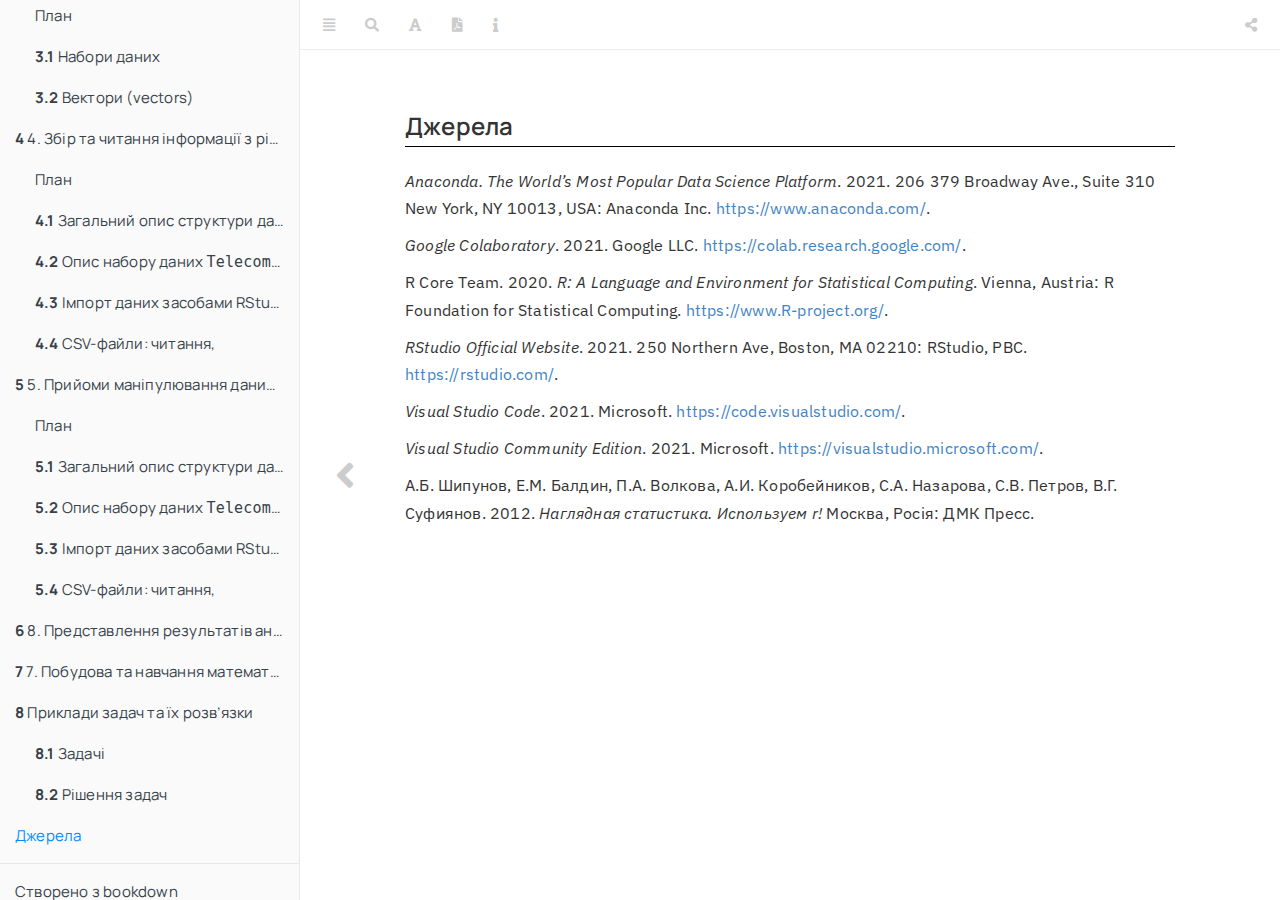
==== -e-.html @ da6207bf "fix" ====
<!DOCTYPE html>
<html lang="" xml:lang="">
<head>

  <meta charset="utf-8" />
  <meta http-equiv="X-UA-Compatible" content="IE=edge" />
  <title>Джeрела | Основи роботи з даними у R</title>
  <meta name="description" content="Курс вступ до програмування в R, Проект DataClass" />
  <meta name="generator" content="bookdown 0.22 and GitBook 2.6.7" />

  <meta property="og:title" content="Джeрела | Основи роботи з даними у R" />
  <meta property="og:type" content="book" />
  
  <meta property="og:image" content="/images/cover.png" />
  <meta property="og:description" content="Курс вступ до програмування в R, Проект DataClass" />
  <meta name="github-repo" content="kleban/r-science-pub" />

  <meta name="twitter:card" content="summary" />
  <meta name="twitter:title" content="Джeрела | Основи роботи з даними у R" />
  
  <meta name="twitter:description" content="Курс вступ до програмування в R, Проект DataClass" />
  <meta name="twitter:image" content="/images/cover.png" />

<meta name="author" content="Юрій Клебан" />


<meta name="date" content="2021-05-16" />

  <meta name="viewport" content="width=device-width, initial-scale=1" />
  <meta name="apple-mobile-web-app-capable" content="yes" />
  <meta name="apple-mobile-web-app-status-bar-style" content="black" />
  
  <link rel="shortcut icon" href="favicon.ico" type="image/x-icon" />
<link rel="prev" href="chapter6.html"/>

<script src="libs/header-attrs-2.8/header-attrs.js"></script>
<script src="libs/jquery-2.2.3/jquery.min.js"></script>
<link href="libs/gitbook-2.6.7/css/style.css" rel="stylesheet" />
<link href="libs/gitbook-2.6.7/css/plugin-table.css" rel="stylesheet" />
<link href="libs/gitbook-2.6.7/css/plugin-bookdown.css" rel="stylesheet" />
<link href="libs/gitbook-2.6.7/css/plugin-highlight.css" rel="stylesheet" />
<link href="libs/gitbook-2.6.7/css/plugin-search.css" rel="stylesheet" />
<link href="libs/gitbook-2.6.7/css/plugin-fontsettings.css" rel="stylesheet" />
<link href="libs/gitbook-2.6.7/css/plugin-clipboard.css" rel="stylesheet" />









<link href="libs/anchor-sections-1.0.1/anchor-sections.css" rel="stylesheet" />
<script src="libs/anchor-sections-1.0.1/anchor-sections.js"></script>
<!-- Global site tag (gtag.js) - Google Analytics -->
<script async src="https://www.googletagmanager.com/gtag/js?id=G-SQNMJRY3XS"></script>
<script>
  window.dataLayer = window.dataLayer || [];
  function gtag(){dataLayer.push(arguments);}
  gtag('js', new Date());

  gtag('config', 'G-SQNMJRY3XS');
</script>



<style type="text/css">
pre > code.sourceCode { white-space: pre; position: relative; }
pre > code.sourceCode > span { display: inline-block; line-height: 1.25; }
pre > code.sourceCode > span:empty { height: 1.2em; }
code.sourceCode > span { color: inherit; text-decoration: inherit; }
pre.sourceCode { margin: 0; }
@media screen {
div.sourceCode { overflow: auto; }
}
@media print {
pre > code.sourceCode { white-space: pre-wrap; }
pre > code.sourceCode > span { text-indent: -5em; padding-left: 5em; }
}
pre.numberSource code
  { counter-reset: source-line 0; }
pre.numberSource code > span
  { position: relative; left: -4em; counter-increment: source-line; }
pre.numberSource code > span > a:first-child::before
  { content: counter(source-line);
    position: relative; left: -1em; text-align: right; vertical-align: baseline;
    border: none; display: inline-block;
    -webkit-touch-callout: none; -webkit-user-select: none;
    -khtml-user-select: none; -moz-user-select: none;
    -ms-user-select: none; user-select: none;
    padding: 0 4px; width: 4em;
    color: #aaaaaa;
  }
pre.numberSource { margin-left: 3em; border-left: 1px solid #aaaaaa;  padding-left: 4px; }
div.sourceCode
  {  background-color: #f8f8f8; }
@media screen {
pre > code.sourceCode > span > a:first-child::before { text-decoration: underline; }
}
code span.al { color: #ef2929; } /* Alert */
code span.an { color: #8f5902; font-weight: bold; font-style: italic; } /* Annotation */
code span.at { color: #c4a000; } /* Attribute */
code span.bn { color: #0000cf; } /* BaseN */
code span.cf { color: #204a87; font-weight: bold; } /* ControlFlow */
code span.ch { color: #4e9a06; } /* Char */
code span.cn { color: #000000; } /* Constant */
code span.co { color: #8f5902; font-style: italic; } /* Comment */
code span.cv { color: #8f5902; font-weight: bold; font-style: italic; } /* CommentVar */
code span.do { color: #8f5902; font-weight: bold; font-style: italic; } /* Documentation */
code span.dt { color: #204a87; } /* DataType */
code span.dv { color: #0000cf; } /* DecVal */
code span.er { color: #a40000; font-weight: bold; } /* Error */
code span.ex { } /* Extension */
code span.fl { color: #0000cf; } /* Float */
code span.fu { color: #000000; } /* Function */
code span.im { } /* Import */
code span.in { color: #8f5902; font-weight: bold; font-style: italic; } /* Information */
code span.kw { color: #204a87; font-weight: bold; } /* Keyword */
code span.op { color: #ce5c00; font-weight: bold; } /* Operator */
code span.ot { color: #8f5902; } /* Other */
code span.pp { color: #8f5902; font-style: italic; } /* Preprocessor */
code span.sc { color: #000000; } /* SpecialChar */
code span.ss { color: #4e9a06; } /* SpecialString */
code span.st { color: #4e9a06; } /* String */
code span.va { color: #000000; } /* Variable */
code span.vs { color: #4e9a06; } /* VerbatimString */
code span.wa { color: #8f5902; font-weight: bold; font-style: italic; } /* Warning */
</style>

<style type="text/css">
/* Used with Pandoc 2.11+ new --citeproc when CSL is used */
div.csl-bib-body { }
div.csl-entry {
  clear: both;
}
.hanging div.csl-entry {
  margin-left:2em;
  text-indent:-2em;
}
div.csl-left-margin {
  min-width:2em;
  float:left;
}
div.csl-right-inline {
  margin-left:2em;
  padding-left:1em;
}
div.csl-indent {
  margin-left: 2em;
}
</style>

<link rel="stylesheet" href="css/style.css" type="text/css" />
<link rel="stylesheet" href="https:/use.fontawesome.com/releases/v5.15.2/css/all.css" type="text/css" />
</head>

<body>



  <div class="book without-animation with-summary font-size-2 font-family-1" data-basepath=".">

    <div class="book-summary">
      <nav role="navigation">

<ul class="summary">
<li class="toc-logo"><a  style="margin: 7px 0 5px 0;padding:0" href="https://dataclass.org.ua" target="_blank"><img src="https://dataclass.org.ua/assets/template/images/dataclass_logo.png"></a><a href="./" style="font-weight:600; font-size:18px; padding:0">Вступ до R</a></li>

<li class="divider"></li>
<li class="chapter" data-level="" data-path="index.html"><a href="index.html"><i class="fa fa-check"></i>Загальна інформація</a></li>
<li class="chapter" data-level="1" data-path="chapter1.html"><a href="chapter1.html"><i class="fa fa-check"></i><b>1</b> Вступ до курсу</a>
<ul>
<li class="chapter" data-level="" data-path="chapter1.html"><a href="chapter1.html#план"><i class="fa fa-check"></i>План</a></li>
<li class="chapter" data-level="1.1" data-path="chapter1.html"><a href="chapter1.html#chapter11"><i class="fa fa-check"></i><b>1.1</b> Що таке R?</a></li>
<li class="chapter" data-level="1.2" data-path="chapter1.html"><a href="chapter1.html#chapter12"><i class="fa fa-check"></i><b>1.2</b> Історія створення R</a></li>
<li class="chapter" data-level="1.3" data-path="chapter1.html"><a href="chapter1.html#chapter13"><i class="fa fa-check"></i><b>1.3</b> Основи роботи з R</a>
<ul>
<li class="chapter" data-level="1.3.1" data-path="chapter1.html"><a href="chapter1.html#chapter131"><i class="fa fa-check"></i><b>1.3.1</b> R Project</a></li>
<li class="chapter" data-level="1.3.2" data-path="chapter1.html"><a href="chapter1.html#chapter132"><i class="fa fa-check"></i><b>1.3.2</b> Робота з R Studio</a></li>
<li class="chapter" data-level="1.3.3" data-path="chapter1.html"><a href="chapter1.html#chapter133"><i class="fa fa-check"></i><b>1.3.3</b> Робота з Jupyter Notebook</a></li>
<li class="chapter" data-level="1.3.4" data-path="chapter1.html"><a href="chapter1.html#chapter134"><i class="fa fa-check"></i><b>1.3.4</b> Огляд додаткових IDE та сервісів для роботи з R</a></li>
</ul></li>
<li class="chapter" data-level="1.4" data-path="chapter1.html"><a href="chapter1.html#chapter14"><i class="fa fa-check"></i><b>1.4</b> Основи роботи з пакетами в R</a>
<ul>
<li class="chapter" data-level="1.4.1" data-path="chapter1.html"><a href="chapter1.html#chapter141"><i class="fa fa-check"></i><b>1.4.1</b> Команди для роботи з пакетами</a></li>
<li class="chapter" data-level="1.4.2" data-path="chapter1.html"><a href="chapter1.html#chapter142"><i class="fa fa-check"></i><b>1.4.2</b> Робота з пакетами в RStudio</a></li>
</ul></li>
</ul></li>
<li class="chapter" data-level="2" data-path="chapter2.html"><a href="chapter2.html"><i class="fa fa-check"></i><b>2</b> Базові конструкції мови R: типи та структури даних. Частина 1</a>
<ul>
<li class="chapter" data-level="" data-path="chapter2.html"><a href="chapter2.html#план-1"><i class="fa fa-check"></i>План</a></li>
<li class="chapter" data-level="2.1" data-path="chapter2.html"><a href="chapter2.html#chapter21"><i class="fa fa-check"></i><b>2.1</b> Оголошення та ініціалізація змінних</a>
<ul>
<li class="chapter" data-level="2.1.1" data-path="chapter2.html"><a href="chapter2.html#chapter211"><i class="fa fa-check"></i><b>2.1.1</b> Поняття змінних та оператор присвоєння</a></li>
<li class="chapter" data-level="2.1.2" data-path="chapter2.html"><a href="chapter2.html#chapter212"><i class="fa fa-check"></i><b>2.1.2</b> Правила іменування змінних</a></li>
</ul></li>
<li class="chapter" data-level="2.2" data-path="chapter2.html"><a href="chapter2.html#chapter22"><i class="fa fa-check"></i><b>2.2</b> Базові типи даних</a>
<ul>
<li class="chapter" data-level="2.2.1" data-path="chapter2.html"><a href="chapter2.html#chapter221"><i class="fa fa-check"></i><b>2.2.1</b> Типізація в R</a></li>
<li class="chapter" data-level="2.2.2" data-path="chapter2.html"><a href="chapter2.html#chapter222"><i class="fa fa-check"></i><b>2.2.2</b> Перевірка та привдення типів даних</a></li>
</ul></li>
<li class="chapter" data-level="2.3" data-path="chapter2.html"><a href="chapter2.html#chapter23"><i class="fa fa-check"></i><b>2.3</b> Оператори</a>
<ul>
<li class="chapter" data-level="2.3.1" data-path="chapter2.html"><a href="chapter2.html#chapter231"><i class="fa fa-check"></i><b>2.3.1</b> Арифметичні оператори</a></li>
<li class="chapter" data-level="2.3.2" data-path="chapter2.html"><a href="chapter2.html#chapter232"><i class="fa fa-check"></i><b>2.3.2</b> Оператори відношення</a></li>
<li class="chapter" data-level="2.3.3" data-path="chapter2.html"><a href="chapter2.html#chapter233"><i class="fa fa-check"></i><b>2.3.3</b> Логічні оператори</a></li>
</ul></li>
<li class="chapter" data-level="2.4" data-path="chapter2.html"><a href="chapter2.html#chapter24"><i class="fa fa-check"></i><b>2.4</b> Корисні математичні функції</a>
<ul>
<li class="chapter" data-level="2.4.1" data-path="chapter2.html"><a href="chapter2.html#chapter241"><i class="fa fa-check"></i><b>2.4.1</b> Заокруглення чисел (round, ceiling, floor, trunc, signif)</a></li>
<li class="chapter" data-level="2.4.2" data-path="chapter2.html"><a href="chapter2.html#chapter242"><i class="fa fa-check"></i><b>2.4.2</b> Послідовності чисел (seq, rep)</a></li>
<li class="chapter" data-level="2.4.3" data-path="chapter2.html"><a href="chapter2.html#chapter243"><i class="fa fa-check"></i><b>2.4.3</b> Генерація псевдовипадкових чисел</a></li>
<li class="chapter" data-level="2.4.4" data-path="chapter2.html"><a href="chapter2.html#chapter244"><i class="fa fa-check"></i><b>2.4.4</b> Інші математичні функції та константи R</a></li>
</ul></li>
<li class="chapter" data-level="2.5" data-path="chapter2.html"><a href="chapter2.html#chapter245"><i class="fa fa-check"></i><b>2.5</b> Введення-виведння даних</a></li>
</ul></li>
<li class="chapter" data-level="3" data-path="chapter3.html"><a href="chapter3.html"><i class="fa fa-check"></i><b>3</b> Базові конструкції мови R: типи та структури даних. Частина 2</a>
<ul>
<li class="chapter" data-level="" data-path="chapter3.html"><a href="chapter3.html#план-2"><i class="fa fa-check"></i>План</a></li>
<li class="chapter" data-level="3.1" data-path="chapter3.html"><a href="chapter3.html#chapter31"><i class="fa fa-check"></i><b>3.1</b> Набори даних</a></li>
<li class="chapter" data-level="3.2" data-path="chapter3.html"><a href="chapter3.html#chapter32"><i class="fa fa-check"></i><b>3.2</b> Вектори (vectors)</a>
<ul>
<li class="chapter" data-level="3.2.1" data-path="chapter3.html"><a href="chapter3.html#chapter321"><i class="fa fa-check"></i><b>3.2.1</b> Поняття та спосіб представлення</a></li>
<li class="chapter" data-level="3.2.2" data-path="chapter3.html"><a href="chapter3.html#chapter322"><i class="fa fa-check"></i><b>3.2.2</b> Оголошення векторів</a></li>
<li class="chapter" data-level="3.2.3" data-path="chapter3.html"><a href="chapter3.html#chapter323"><i class="fa fa-check"></i><b>3.2.3</b> Операції над векторами</a></li>
</ul></li>
</ul></li>
<li class="chapter" data-level="4" data-path="chapter4.html"><a href="chapter4.html"><i class="fa fa-check"></i><b>4</b> 4. Збір та читання інформації з різноманітних джерел: файли, веб-сторінки, бази R</a>
<ul>
<li class="chapter" data-level="" data-path="chapter4.html"><a href="chapter4.html#план-3"><i class="fa fa-check"></i>План</a></li>
<li class="chapter" data-level="4.1" data-path="chapter4.html"><a href="chapter4.html#chapter41"><i class="fa fa-check"></i><b>4.1</b> Загальний опис структури даних</a></li>
<li class="chapter" data-level="4.2" data-path="chapter4.html"><a href="chapter4.html#chapter42"><i class="fa fa-check"></i><b>4.2</b> Опис набору даних <code>Telecom Users</code></a></li>
<li class="chapter" data-level="4.3" data-path="chapter3.html"><a href="chapter3.html#chapter321"><i class="fa fa-check"></i><b>4.3</b> Імпорт даних засобами RStudio</a></li>
<li class="chapter" data-level="4.4" data-path="chapter3.html"><a href="chapter3.html#chapter321"><i class="fa fa-check"></i><b>4.4</b> CSV-файли: читання,</a></li>
</ul></li>
<li class="chapter" data-level="5" data-path="chapter5.html"><a href="chapter5.html"><i class="fa fa-check"></i><b>5</b> 5. Прийоми маніпулювання даними (з використанням можливостей бібліотеки dplyr)</a>
<ul>
<li class="chapter" data-level="" data-path="chapter5.html"><a href="chapter5.html#план-4"><i class="fa fa-check"></i>План</a></li>
<li class="chapter" data-level="5.1" data-path="chapter4.html"><a href="chapter4.html#chapter41"><i class="fa fa-check"></i><b>5.1</b> Загальний опис структури даних</a></li>
<li class="chapter" data-level="5.2" data-path="chapter4.html"><a href="chapter4.html#chapter42"><i class="fa fa-check"></i><b>5.2</b> Опис набору даних <code>Telecom Users</code></a></li>
<li class="chapter" data-level="5.3" data-path="chapter3.html"><a href="chapter3.html#chapter321"><i class="fa fa-check"></i><b>5.3</b> Імпорт даних засобами RStudio</a></li>
<li class="chapter" data-level="5.4" data-path="chapter3.html"><a href="chapter3.html#chapter321"><i class="fa fa-check"></i><b>5.4</b> CSV-файли: читання,</a></li>
</ul></li>
<li class="chapter" data-level="6" data-path="chapter8.html"><a href="chapter8.html"><i class="fa fa-check"></i><b>6</b> 8. Представлення результатів аналізу даних.</a></li>
<li class="chapter" data-level="7" data-path="chapter7.html"><a href="chapter7.html"><i class="fa fa-check"></i><b>7</b> 7. Побудова та навчання математичних моделей, метрики оцінки їх якості.</a></li>
<li class="chapter" data-level="8" data-path="chapter6.html"><a href="chapter6.html"><i class="fa fa-check"></i><b>8</b> Приклади задач та їх розв’язки</a>
<ul>
<li class="chapter" data-level="8.1" data-path="chapter6.html"><a href="chapter6.html#chapter61"><i class="fa fa-check"></i><b>8.1</b> Задачі</a>
<ul>
<li class="chapter" data-level="8.1.1" data-path="chapter6.html"><a href="chapter6.html#chapter611"><i class="fa fa-check"></i><b>8.1.1</b> Послідовності</a></li>
<li class="chapter" data-level="8.1.2" data-path="chapter6.html"><a href="chapter6.html#chapter612"><i class="fa fa-check"></i><b>8.1.2</b> Функції</a></li>
</ul></li>
<li class="chapter" data-level="8.2" data-path="chapter6.html"><a href="chapter6.html#chapter62"><i class="fa fa-check"></i><b>8.2</b> Рішення задач</a>
<ul>
<li class="chapter" data-level="8.2.1" data-path="chapter6.html"><a href="chapter6.html#chapter621"><i class="fa fa-check"></i><b>8.2.1</b> Послідовності та вектори</a></li>
<li class="chapter" data-level="8.2.2" data-path="chapter6.html"><a href="chapter6.html#chapter622"><i class="fa fa-check"></i><b>8.2.2</b> Функції</a></li>
</ul></li>
</ul></li>
<li class="chapter" data-level="" data-path="-e-.html"><a href="-e-.html"><i class="fa fa-check"></i>Джeрела</a></li>
<li class="divider"></li>
<li><a href="https://github.com/rstudio/bookdown" target="blank">Створено з bookdown</a></li>
<li><a href="https://dataclass.org.ua" target="blank">Сайт проекту DataCalss</a></li>  
<li><a href="https://github.com/kleban/r-intro-pub/issues" style="color:#e53b49" target="blank"><i class="fas fa-bug"></i> Знайшли помилку?</a></li>

</ul>

      </nav>
    </div>

    <div class="book-body">
      <div class="body-inner">
        <div class="book-header" role="navigation">
          <h1>
            <i class="fa fa-circle-o-notch fa-spin"></i><a href="./">Основи роботи з даними у R</a>
          </h1>
        </div>

        <div class="page-wrapper" tabindex="-1" role="main">
          <div class="page-inner">

            <section class="normal" id="section-">
<div id="джeрела" class="section level1 unnumbered">
<h1>Джeрела</h1>

<div id="refs" class="references csl-bib-body hanging-indent">
<div class="csl-entry">
<em>Anaconda. The World’s Most Popular Data Science Platform</em>. 2021. 206 379 Broadway Ave., Suite 310 New York, NY 10013, USA: Anaconda Inc. <a href="https://www.anaconda.com/">https://www.anaconda.com/</a>.
</div>
<div class="csl-entry">
<em>Google Colaboratory</em>. 2021. Google LLC. <a href="https://colab.research.google.com/">https://colab.research.google.com/</a>.
</div>
<div class="csl-entry">
R Core Team. 2020. <em>R: A Language and Environment for Statistical Computing</em>. Vienna, Austria: R Foundation for Statistical Computing. <a href="https://www.R-project.org/">https://www.R-project.org/</a>.
</div>
<div class="csl-entry">
<em>RStudio Official Website</em>. 2021. 250 Northern Ave, Boston, MA 02210: RStudio, PBC. <a href="https://rstudio.com/">https://rstudio.com/</a>.
</div>
<div class="csl-entry">
<em>Visual Studio Code</em>. 2021. Microsoft. <a href="https://code.visualstudio.com/">https://code.visualstudio.com/</a>.
</div>
<div class="csl-entry">
<em>Visual Studio Community Edition</em>. 2021. Microsoft. <a href="https://visualstudio.microsoft.com/">https://visualstudio.microsoft.com/</a>.
</div>
<div class="csl-entry">
А.Б. Шипунов, Е.М. Балдин, П.А. Волкова, А.И. Коробейников, С.А. Назарова, С.В. Петров, В.Г. Суфиянов. 2012. <em>Наглядная статистика. Используем r!</em> Москва, Росія: ДМК Пресс.
</div>
</div>
</div>
            </section>

          </div>
        </div>
      </div>
<a href="chapter6.html" class="navigation navigation-prev navigation-unique" aria-label="Previous page"><i class="fa fa-angle-left"></i></a>

    </div>
  </div>
<script src="libs/gitbook-2.6.7/js/app.min.js"></script>
<script src="libs/gitbook-2.6.7/js/lunr.js"></script>
<script src="libs/gitbook-2.6.7/js/clipboard.min.js"></script>
<script src="libs/gitbook-2.6.7/js/plugin-search.js"></script>
<script src="libs/gitbook-2.6.7/js/plugin-sharing.js"></script>
<script src="libs/gitbook-2.6.7/js/plugin-fontsettings.js"></script>
<script src="libs/gitbook-2.6.7/js/plugin-bookdown.js"></script>
<script src="libs/gitbook-2.6.7/js/jquery.highlight.js"></script>
<script src="libs/gitbook-2.6.7/js/plugin-clipboard.js"></script>
<script>
gitbook.require(["gitbook"], function(gitbook) {
gitbook.start({
"sharing": {
"github": false,
"facebook": true,
"twitter": true,
"linkedin": false,
"weibo": false,
"instapaper": false,
"vk": false,
"whatsapp": false,
"all": ["facebook", "twitter", "linkedin", "weibo", "instapaper"]
},
"fontsettings": {
"theme": "white",
"family": "sans",
"size": 2
},
"edit": {
"link": null,
"text": null
},
"history": {
"link": null,
"text": null
},
"view": {
"link": null,
"text": null
},
"download": ["r-science.pdf"],
"toc": {
"collapse": "subsection",
"scroll_highlight": true
}
});
});
</script>

<!-- dynamically load mathjax for compatibility with self-contained -->
<script>
  (function () {
    var script = document.createElement("script");
    script.type = "text/javascript";
    var src = "true";
    if (src === "" || src === "true") src = "https://mathjax.rstudio.com/latest/MathJax.js?config=TeX-MML-AM_CHTML";
    if (location.protocol !== "file:")
      if (/^https?:/.test(src))
        src = src.replace(/^https?:/, '');
    script.src = src;
    document.getElementsByTagName("head")[0].appendChild(script);
  })();
</script>
</body>

</html>
---- libs/gitbook-2.6.7/css/style.css ----
/*! normalize.css v2.1.0 | MIT License | git.io/normalize */img,legend{border:0}*,.fa{-webkit-font-smoothing:antialiased}.fa-ul>li,sub,sup{position:relative}.book .book-body .page-wrapper .page-inner section.normal hr:after,.book-langs-index .inner .languages:after,.buttons:after,.dropdown-menu .buttons:after{clear:both}body,html{-ms-text-size-adjust:100%;-webkit-text-size-adjust:100%}article,aside,details,figcaption,figure,footer,header,hgroup,main,nav,section,summary{display:block}audio,canvas,video{display:inline-block}.hidden,[hidden]{display:none}audio:not([controls]){display:none;height:0}html{font-family:sans-serif}body,figure{margin:0}a:focus{outline:dotted thin}a:active,a:hover{outline:0}h1{font-size:2em;margin:.67em 0}abbr[title]{border-bottom:1px dotted}b,strong{font-weight:700}dfn{font-style:italic}hr{-moz-box-sizing:content-box;box-sizing:content-box;height:0}mark{background:#ff0;color:#000}code,kbd,pre,samp{font-family:monospace,serif;font-size:1em}pre{white-space:pre-wrap}q{quotes:"\201C" "\201D" "\2018" "\2019"}small{font-size:80%}sub,sup{font-size:75%;line-height:0;vertical-align:baseline}sup{top:-.5em}sub{bottom:-.25em}svg:not(:root){overflow:hidden}fieldset{border:1px solid silver;margin:0 2px;padding:.35em .625em .75em}legend{padding:0}button,input,select,textarea{font-family:inherit;font-size:100%;margin:0}button,input{line-height:normal}button,select{text-transform:none}button,html input[type=button],input[type=reset],input[type=submit]{-webkit-appearance:button;cursor:pointer}button[disabled],html input[disabled]{cursor:default}input[type=checkbox],input[type=radio]{box-sizing:border-box;padding:0}input[type=search]{-webkit-appearance:textfield;-moz-box-sizing:content-box;-webkit-box-sizing:content-box;box-sizing:content-box}input[type=search]::-webkit-search-cancel-button{margin-right:10px;}button::-moz-focus-inner,input::-moz-focus-inner{border:0;padding:0}textarea{overflow:auto;vertical-align:top}table{border-collapse:collapse;border-spacing:0}/*!
 * Preboot v2
 *
 * Open sourced under MIT license by @mdo.
 * Some variables and mixins from Bootstrap (Apache 2 license).
 */.link-inherit,.link-inherit:focus,.link-inherit:hover{color:inherit}.fa,.fa-stack{display:inline-block}/*!
 *  Font Awesome 4.7.0 by @davegandy - http://fontawesome.io - @fontawesome
 *  License - http://fontawesome.io/license (Font: SIL OFL 1.1, CSS: MIT License)
 */@font-face{font-family:FontAwesome;src:url(./fontawesome/fontawesome-webfont.ttf?v=4.7.0) format('truetype');font-weight:400;font-style:normal}.fa{font-family:FontAwesome;font-style:normal;font-weight:400;line-height:1;-moz-osx-font-smoothing:grayscale}.book .book-header,.book .book-summary{font-family:"Helvetica Neue",Helvetica,Arial,sans-serif}.fa-lg{font-size:1.33333333em;line-height:.75em;vertical-align:-15%}.fa-2x{font-size:2em}.fa-3x{font-size:3em}.fa-4x{font-size:4em}.fa-5x{font-size:5em}.fa-fw{width:1.28571429em;text-align:center}.fa-ul{padding-left:0;margin-left:2.14285714em;list-style-type:none}.fa-li{position:absolute;left:-2.14285714em;width:2.14285714em;top:.14285714em;text-align:center}.fa-li.fa-lg{left:-1.85714286em}.fa-border{padding:.2em .25em .15em;border:.08em solid #eee;border-radius:.1em}.pull-right{float:right}.pull-left{float:left}.fa.pull-left{margin-right:.3em}.fa.pull-right{margin-left:.3em}.fa-spin{-webkit-animation:spin 2s infinite linear;-moz-animation:spin 2s infinite linear;-o-animation:spin 2s infinite linear;animation:spin 2s infinite linear}@-moz-keyframes spin{0%{-moz-transform:rotate(0)}100%{-moz-transform:rotate(359deg)}}@-webkit-keyframes spin{0%{-webkit-transform:rotate(0)}100%{-webkit-transform:rotate(359deg)}}@-o-keyframes spin{0%{-o-transform:rotate(0)}100%{-o-transform:rotate(359deg)}}@keyframes spin{0%{-webkit-transform:rotate(0);transform:rotate(0)}100%{-webkit-transform:rotate(359deg);transform:rotate(359deg)}}.fa-rotate-90{filter:progid:DXImageTransform.Microsoft.BasicImage(rotation=1);-webkit-transform:rotate(90deg);-moz-transform:rotate(90deg);-ms-transform:rotate(90deg);-o-transform:rotate(90deg);transform:rotate(90deg)}.fa-rotate-180{filter:progid:DXImageTransform.Microsoft.BasicImage(rotation=2);-webkit-transform:rotate(180deg);-moz-transform:rotate(180deg);-ms-transform:rotate(180deg);-o-transform:rotate(180deg);transform:rotate(180deg)}.fa-rotate-270{filter:progid:DXImageTransform.Microsoft.BasicImage(rotation=3);-webkit-transform:rotate(270deg);-moz-transform:rotate(270deg);-ms-transform:rotate(270deg);-o-transform:rotate(270deg);transform:rotate(270deg)}.fa-flip-horizontal{filter:progid:DXImageTransform.Microsoft.BasicImage(rotation=0, mirror=1);-webkit-transform:scale(-1,1);-moz-transform:scale(-1,1);-ms-transform:scale(-1,1);-o-transform:scale(-1,1);transform:scale(-1,1)}.fa-flip-vertical{filter:progid:DXImageTransform.Microsoft.BasicImage(rotation=2, mirror=1);-webkit-transform:scale(1,-1);-moz-transform:scale(1,-1);-ms-transform:scale(1,-1);-o-transform:scale(1,-1);transform:scale(1,-1)}.fa-stack{position:relative;width:2em;height:2em;line-height:2em;vertical-align:middle}.fa-stack-1x,.fa-stack-2x{position:absolute;left:0;width:100%;text-align:center}.fa-stack-1x{line-height:inherit}.fa-stack-2x{font-size:2em}.fa-inverse{color:#fff}.fa-glass:before{content:"\f000"}.fa-music:before{content:"\f001"}.fa-search:before{content:"\f002"}.fa-envelope-o:before{content:"\f003"}.fa-heart:before{content:"\f004"}.fa-star:before{content:"\f005"}.fa-star-o:before{content:"\f006"}.fa-user:before{content:"\f007"}.fa-film:before{content:"\f008"}.fa-th-large:before{content:"\f009"}.fa-th:before{content:"\f00a"}.fa-th-list:before{content:"\f00b"}.fa-check:before{content:"\f00c"}.fa-times:before{content:"\f00d"}.fa-search-plus:before{content:"\f00e"}.fa-search-minus:before{content:"\f010"}.fa-power-off:before{content:"\f011"}.fa-signal:before{content:"\f012"}.fa-cog:before,.fa-gear:before{content:"\f013"}.fa-trash-o:before{content:"\f014"}.fa-home:before{content:"\f015"}.fa-file-o:before{content:"\f016"}.fa-clock-o:before{content:"\f017"}.fa-road:before{content:"\f018"}.fa-download:before{content:"\f019"}.fa-arrow-circle-o-down:before{content:"\f01a"}.fa-arrow-circle-o-up:before{content:"\f01b"}.fa-inbox:before{content:"\f01c"}.fa-play-circle-o:before{content:"\f01d"}.fa-repeat:before,.fa-rotate-right:before{content:"\f01e"}.fa-refresh:before{content:"\f021"}.fa-list-alt:before{content:"\f022"}.fa-lock:before{content:"\f023"}.fa-flag:before{content:"\f024"}.fa-headphones:before{content:"\f025"}.fa-volume-off:before{content:"\f026"}.fa-volume-down:before{content:"\f027"}.fa-volume-up:before{content:"\f028"}.fa-qrcode:before{content:"\f029"}.fa-barcode:before{content:"\f02a"}.fa-tag:before{content:"\f02b"}.fa-tags:before{content:"\f02c"}.fa-book:before{content:"\f02d"}.fa-bookmark:before{content:"\f02e"}.fa-print:before{content:"\f02f"}.fa-camera:before{content:"\f030"}.fa-font:before{content:"\f031"}.fa-bold:before{content:"\f032"}.fa-italic:before{content:"\f033"}.fa-text-height:before{content:"\f034"}.fa-text-width:before{content:"\f035"}.fa-align-left:before{content:"\f036"}.fa-align-center:before{content:"\f037"}.fa-align-right:before{content:"\f038"}.fa-align-justify:before{content:"\f039"}.fa-list:before{content:"\f03a"}.fa-dedent:before,.fa-outdent:before{content:"\f03b"}.fa-indent:before{content:"\f03c"}.fa-video-camera:before{content:"\f03d"}.fa-image:before,.fa-photo:before,.fa-picture-o:before{content:"\f03e"}.fa-pencil:before{content:"\f040"}.fa-map-marker:before{content:"\f041"}.fa-adjust:before{content:"\f042"}.fa-tint:before{content:"\f043"}.fa-edit:before,.fa-pencil-square-o:before{content:"\f044"}.fa-share-square-o:before{content:"\f045"}.fa-check-square-o:before{content:"\f046"}.fa-arrows:before{content:"\f047"}.fa-step-backward:before{content:"\f048"}.fa-fast-backward:before{content:"\f049"}.fa-backward:before{content:"\f04a"}.fa-play:before{content:"\f04b"}.fa-pause:before{content:"\f04c"}.fa-stop:before{content:"\f04d"}.fa-forward:before{content:"\f04e"}.fa-fast-forward:before{content:"\f050"}.fa-step-forward:before{content:"\f051"}.fa-eject:before{content:"\f052"}.fa-chevron-left:before{content:"\f053"}.fa-chevron-right:before{content:"\f054"}.fa-plus-circle:before{content:"\f055"}.fa-minus-circle:before{content:"\f056"}.fa-times-circle:before{content:"\f057"}.fa-check-circle:before{content:"\f058"}.fa-question-circle:before{content:"\f059"}.fa-info-circle:before{content:"\f05a"}.fa-crosshairs:before{content:"\f05b"}.fa-times-circle-o:before{content:"\f05c"}.fa-check-circle-o:before{content:"\f05d"}.fa-ban:before{content:"\f05e"}.fa-arrow-left:before{content:"\f060"}.fa-arrow-right:before{content:"\f061"}.fa-arrow-up:before{content:"\f062"}.fa-arrow-down:before{content:"\f063"}.fa-mail-forward:before,.fa-share:before{content:"\f064"}.fa-expand:before{content:"\f065"}.fa-compress:before{content:"\f066"}.fa-plus:before{content:"\f067"}.fa-minus:before{content:"\f068"}.fa-asterisk:before{content:"\f069"}.fa-exclamation-circle:before{content:"\f06a"}.fa-gift:before{content:"\f06b"}.fa-leaf:before{content:"\f06c"}.fa-fire:before{content:"\f06d"}.fa-eye:before{content:"\f06e"}.fa-eye-slash:before{content:"\f070"}.fa-exclamation-triangle:before,.fa-warning:before{content:"\f071"}.fa-plane:before{content:"\f072"}.fa-calendar:before{content:"\f073"}.fa-random:before{content:"\f074"}.fa-comment:before{content:"\f075"}.fa-magnet:before{content:"\f076"}.fa-chevron-up:before{content:"\f077"}.fa-chevron-down:before{content:"\f078"}.fa-retweet:before{content:"\f079"}.fa-shopping-cart:before{content:"\f07a"}.fa-folder:before{content:"\f07b"}.fa-folder-open:before{content:"\f07c"}.fa-arrows-v:before{content:"\f07d"}.fa-arrows-h:before{content:"\f07e"}.fa-bar-chart-o:before{content:"\f080"}.fa-twitter-square:before{content:"\f081"}.fa-facebook-square:before{content:"\f082"}.fa-camera-retro:before{content:"\f083"}.fa-key:before{content:"\f084"}.fa-cogs:before,.fa-gears:before{content:"\f085"}.fa-comments:before{content:"\f086"}.fa-thumbs-o-up:before{content:"\f087"}.fa-thumbs-o-down:before{content:"\f088"}.fa-star-half:before{content:"\f089"}.fa-heart-o:before{content:"\f08a"}.fa-sign-out:before{content:"\f08b"}.fa-linkedin-square:before{content:"\f08c"}.fa-thumb-tack:before{content:"\f08d"}.fa-external-link:before{content:"\f08e"}.fa-sign-in:before{content:"\f090"}.fa-trophy:before{content:"\f091"}.fa-github-square:before{content:"\f092"}.fa-upload:before{content:"\f093"}.fa-lemon-o:before{content:"\f094"}.fa-phone:before{content:"\f095"}.fa-square-o:before{content:"\f096"}.fa-bookmark-o:before{content:"\f097"}.fa-phone-square:before{content:"\f098"}.fa-twitter:before{content:"\f099"}.fa-facebook:before{content:"\f09a"}.fa-github:before{content:"\f09b"}.fa-unlock:before{content:"\f09c"}.fa-credit-card:before{content:"\f09d"}.fa-rss:before{content:"\f09e"}.fa-hdd-o:before{content:"\f0a0"}.fa-bullhorn:before{content:"\f0a1"}.fa-bell:before{content:"\f0f3"}.fa-certificate:before{content:"\f0a3"}.fa-hand-o-right:before{content:"\f0a4"}.fa-hand-o-left:before{content:"\f0a5"}.fa-hand-o-up:before{content:"\f0a6"}.fa-hand-o-down:before{content:"\f0a7"}.fa-arrow-circle-left:before{content:"\f0a8"}.fa-arrow-circle-right:before{content:"\f0a9"}.fa-arrow-circle-up:before{content:"\f0aa"}.fa-arrow-circle-down:before{content:"\f0ab"}.fa-globe:before{content:"\f0ac"}.fa-wrench:before{content:"\f0ad"}.fa-tasks:before{content:"\f0ae"}.fa-filter:before{content:"\f0b0"}.fa-briefcase:before{content:"\f0b1"}.fa-arrows-alt:before{content:"\f0b2"}.fa-group:before,.fa-users:before{content:"\f0c0"}.fa-chain:before,.fa-link:before{content:"\f0c1"}.fa-cloud:before{content:"\f0c2"}.fa-flask:before{content:"\f0c3"}.fa-cut:before,.fa-scissors:before{content:"\f0c4"}.fa-copy:before,.fa-files-o:before{content:"\f0c5"}.fa-paperclip:before{content:"\f0c6"}.fa-floppy-o:before,.fa-save:before{content:"\f0c7"}.fa-square:before{content:"\f0c8"}.fa-bars:before,.fa-navicon:before,.fa-reorder:before{content:"\f0c9"}.fa-list-ul:before{content:"\f0ca"}.fa-list-ol:before{content:"\f0cb"}.fa-strikethrough:before{content:"\f0cc"}.fa-underline:before{content:"\f0cd"}.fa-table:before{content:"\f0ce"}.fa-magic:before{content:"\f0d0"}.fa-truck:before{content:"\f0d1"}.fa-pinterest:before{content:"\f0d2"}.fa-pinterest-square:before{content:"\f0d3"}.fa-google-plus-square:before{content:"\f0d4"}.fa-google-plus:before{content:"\f0d5"}.fa-money:before{content:"\f0d6"}.fa-caret-down:before{content:"\f0d7"}.fa-caret-up:before{content:"\f0d8"}.fa-caret-left:before{content:"\f0d9"}.fa-caret-right:before{content:"\f0da"}.fa-columns:before{content:"\f0db"}.fa-sort:before,.fa-unsorted:before{content:"\f0dc"}.fa-sort-desc:before,.fa-sort-down:before{content:"\f0dd"}.fa-sort-asc:before,.fa-sort-up:before{content:"\f0de"}.fa-envelope:before{content:"\f0e0"}.fa-linkedin:before{content:"\f0e1"}.fa-rotate-left:before,.fa-undo:before{content:"\f0e2"}.fa-gavel:before,.fa-legal:before{content:"\f0e3"}.fa-dashboard:before,.fa-tachometer:before{content:"\f0e4"}.fa-comment-o:before{content:"\f0e5"}.fa-comments-o:before{content:"\f0e6"}.fa-bolt:before,.fa-flash:before{content:"\f0e7"}.fa-sitemap:before{content:"\f0e8"}.fa-umbrella:before{content:"\f0e9"}.fa-clipboard:before,.fa-paste:before{content:"\f0ea"}.fa-lightbulb-o:before{content:"\f0eb"}.fa-exchange:before{content:"\f0ec"}.fa-cloud-download:before{content:"\f0ed"}.fa-cloud-upload:before{content:"\f0ee"}.fa-user-md:before{content:"\f0f0"}.fa-stethoscope:before{content:"\f0f1"}.fa-suitcase:before{content:"\f0f2"}.fa-bell-o:before{content:"\f0a2"}.fa-coffee:before{content:"\f0f4"}.fa-cutlery:before{content:"\f0f5"}.fa-file-text-o:before{content:"\f0f6"}.fa-building-o:before{content:"\f0f7"}.fa-hospital-o:before{content:"\f0f8"}.fa-ambulance:before{content:"\f0f9"}.fa-medkit:before{content:"\f0fa"}.fa-fighter-jet:before{content:"\f0fb"}.fa-beer:before{content:"\f0fc"}.fa-h-square:before{content:"\f0fd"}.fa-plus-square:before{content:"\f0fe"}.fa-angle-double-left:before{content:"\f100"}.fa-angle-double-right:before{content:"\f101"}.fa-angle-double-up:before{content:"\f102"}.fa-angle-double-down:before{content:"\f103"}.fa-angle-left:before{content:"\f104"}.fa-angle-right:before{content:"\f105"}.fa-angle-up:before{content:"\f106"}.fa-angle-down:before{content:"\f107"}.fa-desktop:before{content:"\f108"}.fa-laptop:before{content:"\f109"}.fa-tablet:before{content:"\f10a"}.fa-mobile-phone:before,.fa-mobile:before{content:"\f10b"}.fa-circle-o:before{content:"\f10c"}.fa-quote-left:before{content:"\f10d"}.fa-quote-right:before{content:"\f10e"}.fa-spinner:before{content:"\f110"}.fa-circle:before{content:"\f111"}.fa-mail-reply:before,.fa-reply:before{content:"\f112"}.fa-github-alt:before{content:"\f113"}.fa-folder-o:before{content:"\f114"}.fa-folder-open-o:before{content:"\f115"}.fa-smile-o:before{content:"\f118"}.fa-frown-o:before{content:"\f119"}.fa-meh-o:before{content:"\f11a"}.fa-gamepad:before{content:"\f11b"}.fa-keyboard-o:before{content:"\f11c"}.fa-flag-o:before{content:"\f11d"}.fa-flag-checkered:before{content:"\f11e"}.fa-terminal:before{content:"\f120"}.fa-code:before{content:"\f121"}.fa-mail-reply-all:before,.fa-reply-all:before{content:"\f122"}.fa-star-half-empty:before,.fa-star-half-full:before,.fa-star-half-o:before{content:"\f123"}.fa-location-arrow:before{content:"\f124"}.fa-crop:before{content:"\f125"}.fa-code-fork:before{content:"\f126"}.fa-chain-broken:before,.fa-unlink:before{content:"\f127"}.fa-question:before{content:"\f128"}.fa-info:before{content:"\f129"}.fa-exclamation:before{content:"\f12a"}.fa-superscript:before{content:"\f12b"}.fa-subscript:before{content:"\f12c"}.fa-eraser:before{content:"\f12d"}.fa-puzzle-piece:before{content:"\f12e"}.fa-microphone:before{content:"\f130"}.fa-microphone-slash:before{content:"\f131"}.fa-shield:before{content:"\f132"}.fa-calendar-o:before{content:"\f133"}.fa-fire-extinguisher:before{content:"\f134"}.fa-rocket:before{content:"\f135"}.fa-maxcdn:before{content:"\f136"}.fa-chevron-circle-left:before{content:"\f137"}.fa-chevron-circle-right:before{content:"\f138"}.fa-chevron-circle-up:before{content:"\f139"}.fa-chevron-circle-down:before{content:"\f13a"}.fa-html5:before{content:"\f13b"}.fa-css3:before{content:"\f13c"}.fa-anchor:before{content:"\f13d"}.fa-unlock-alt:before{content:"\f13e"}.fa-bullseye:before{content:"\f140"}.fa-ellipsis-h:before{content:"\f141"}.fa-ellipsis-v:before{content:"\f142"}.fa-rss-square:before{content:"\f143"}.fa-play-circle:before{content:"\f144"}.fa-ticket:before{content:"\f145"}.fa-minus-square:before{content:"\f146"}.fa-minus-square-o:before{content:"\f147"}.fa-level-up:before{content:"\f148"}.fa-level-down:before{content:"\f149"}.fa-check-square:before{content:"\f14a"}.fa-pencil-square:before{content:"\f14b"}.fa-external-link-square:before{content:"\f14c"}.fa-share-square:before{content:"\f14d"}.fa-compass:before{content:"\f14e"}.fa-caret-square-o-down:before,.fa-toggle-down:before{content:"\f150"}.fa-caret-square-o-up:before,.fa-toggle-up:before{content:"\f151"}.fa-caret-square-o-right:before,.fa-toggle-right:before{content:"\f152"}.fa-eur:before,.fa-euro:before{content:"\f153"}.fa-gbp:before{content:"\f154"}.fa-dollar:before,.fa-usd:before{content:"\f155"}.fa-inr:before,.fa-rupee:before{content:"\f156"}.fa-cny:before,.fa-jpy:before,.fa-rmb:before,.fa-yen:before{content:"\f157"}.fa-rouble:before,.fa-rub:before,.fa-ruble:before{content:"\f158"}.fa-krw:before,.fa-won:before{content:"\f159"}.fa-bitcoin:before,.fa-btc:before{content:"\f15a"}.fa-file:before{content:"\f15b"}.fa-file-text:before{content:"\f15c"}.fa-sort-alpha-asc:before{content:"\f15d"}.fa-sort-alpha-desc:before{content:"\f15e"}.fa-sort-amount-asc:before{content:"\f160"}.fa-sort-amount-desc:before{content:"\f161"}.fa-sort-numeric-asc:before{content:"\f162"}.fa-sort-numeric-desc:before{content:"\f163"}.fa-thumbs-up:before{content:"\f164"}.fa-thumbs-down:before{content:"\f165"}.fa-youtube-square:before{content:"\f166"}.fa-youtube:before{content:"\f167"}.fa-xing:before{content:"\f168"}.fa-xing-square:before{content:"\f169"}.fa-youtube-play:before{content:"\f16a"}.fa-dropbox:before{content:"\f16b"}.fa-stack-overflow:before{content:"\f16c"}.fa-instagram:before{content:"\f16d"}.fa-flickr:before{content:"\f16e"}.fa-adn:before{content:"\f170"}.fa-bitbucket:before{content:"\f171"}.fa-bitbucket-square:before{content:"\f172"}.fa-tumblr:before{content:"\f173"}.fa-tumblr-square:before{content:"\f174"}.fa-long-arrow-down:before{content:"\f175"}.fa-long-arrow-up:before{content:"\f176"}.fa-long-arrow-left:before{content:"\f177"}.fa-long-arrow-right:before{content:"\f178"}.fa-apple:before{content:"\f179"}.fa-windows:before{content:"\f17a"}.fa-android:before{content:"\f17b"}.fa-linux:before{content:"\f17c"}.fa-dribbble:before{content:"\f17d"}.fa-skype:before{content:"\f17e"}.fa-foursquare:before{content:"\f180"}.fa-trello:before{content:"\f181"}.fa-female:before{content:"\f182"}.fa-male:before{content:"\f183"}.fa-gittip:before{content:"\f184"}.fa-sun-o:before{content:"\f185"}.fa-moon-o:before{content:"\f186"}.fa-archive:before{content:"\f187"}.fa-bug:before{content:"\f188"}.fa-vk:before{content:"\f189"}.fa-weibo:before{content:"\f18a"}.fa-renren:before{content:"\f18b"}.fa-pagelines:before{content:"\f18c"}.fa-stack-exchange:before{content:"\f18d"}.fa-arrow-circle-o-right:before{content:"\f18e"}.fa-arrow-circle-o-left:before{content:"\f190"}.fa-caret-square-o-left:before,.fa-toggle-left:before{content:"\f191"}.fa-dot-circle-o:before{content:"\f192"}.fa-wheelchair:before{content:"\f193"}.fa-vimeo-square:before{content:"\f194"}.fa-try:before,.fa-turkish-lira:before{content:"\f195"}.fa-plus-square-o:before{content:"\f196"}.fa-space-shuttle:before{content:"\f197"}.fa-slack:before{content:"\f198"}.fa-envelope-square:before{content:"\f199"}.fa-wordpress:before{content:"\f19a"}.fa-openid:before{content:"\f19b"}.fa-bank:before,.fa-institution:before,.fa-university:before{content:"\f19c"}.fa-graduation-cap:before,.fa-mortar-board:before{content:"\f19d"}.fa-yahoo:before{content:"\f19e"}.fa-google:before{content:"\f1a0"}.fa-reddit:before{content:"\f1a1"}.fa-reddit-square:before{content:"\f1a2"}.fa-stumbleupon-circle:before{content:"\f1a3"}.fa-stumbleupon:before{content:"\f1a4"}.fa-delicious:before{content:"\f1a5"}.fa-digg:before{content:"\f1a6"}.fa-pied-piper-square:before,.fa-pied-piper:before{content:"\f1a7"}.fa-pied-piper-alt:before{content:"\f1a8"}.fa-drupal:before{content:"\f1a9"}.fa-joomla:before{content:"\f1aa"}.fa-language:before{content:"\f1ab"}.fa-fax:before{content:"\f1ac"}.fa-building:before{content:"\f1ad"}.fa-child:before{content:"\f1ae"}.fa-paw:before{content:"\f1b0"}.fa-spoon:before{content:"\f1b1"}.fa-cube:before{content:"\f1b2"}.fa-cubes:before{content:"\f1b3"}.fa-behance:before{content:"\f1b4"}.fa-behance-square:before{content:"\f1b5"}.fa-steam:before{content:"\f1b6"}.fa-steam-square:before{content:"\f1b7"}.fa-recycle:before{content:"\f1b8"}.fa-automobile:before,.fa-car:before{content:"\f1b9"}.fa-cab:before,.fa-taxi:before{content:"\f1ba"}.fa-tree:before{content:"\f1bb"}.fa-spotify:before{content:"\f1bc"}.fa-deviantart:before{content:"\f1bd"}.fa-soundcloud:before{content:"\f1be"}.fa-database:before{content:"\f1c0"}.fa-file-pdf-o:before{content:"\f1c1"}.fa-file-word-o:before{content:"\f1c2"}.fa-file-excel-o:before{content:"\f1c3"}.fa-file-powerpoint-o:before{content:"\f1c4"}.fa-file-image-o:before,.fa-file-photo-o:before,.fa-file-picture-o:before{content:"\f1c5"}.fa-file-archive-o:before,.fa-file-zip-o:before{content:"\f1c6"}.fa-file-audio-o:before,.fa-file-sound-o:before{content:"\f1c7"}.fa-file-movie-o:before,.fa-file-video-o:before{content:"\f1c8"}.fa-file-code-o:before{content:"\f1c9"}.fa-vine:before{content:"\f1ca"}.fa-codepen:before{content:"\f1cb"}.fa-jsfiddle:before{content:"\f1cc"}.fa-life-bouy:before,.fa-life-ring:before,.fa-life-saver:before,.fa-support:before{content:"\f1cd"}.fa-circle-o-notch:before{content:"\f1ce"}.fa-ra:before,.fa-rebel:before{content:"\f1d0"}.fa-empire:before,.fa-ge:before{content:"\f1d1"}.fa-git-square:before{content:"\f1d2"}.fa-git:before{content:"\f1d3"}.fa-hacker-news:before{content:"\f1d4"}.fa-tencent-weibo:before{content:"\f1d5"}.fa-qq:before{content:"\f1d6"}.fa-wechat:before,.fa-weixin:before{content:"\f1d7"}.fa-paper-plane:before,.fa-send:before{content:"\f1d8"}.fa-paper-plane-o:before,.fa-send-o:before{content:"\f1d9"}.fa-history:before{content:"\f1da"}.fa-circle-thin:before{content:"\f1db"}.fa-header:before{content:"\f1dc"}.fa-paragraph:before{content:"\f1dd"}.fa-sliders:before{content:"\f1de"}.fa-share-alt:before{content:"\f1e0"}.fa-share-alt-square:before{content:"\f1e1"}.fa-bomb:before{content:"\f1e2"}.book-langs-index{width:100%;height:100%;padding:40px 0;margin:0;overflow:auto}@media (max-width:600px){.book-langs-index{padding:0}}.book-langs-index .inner{max-width:600px;width:100%;margin:0 auto;padding:30px;background:#fff;border-radius:3px}.book-langs-index .inner h3{margin:0}.book-langs-index .inner .languages{list-style:none;padding:20px 30px;margin-top:20px;border-top:1px solid #eee}.book-langs-index .inner .languages:after,.book-langs-index .inner .languages:before{content:" ";display:table;line-height:0}.book-langs-index .inner .languages li{width:50%;float:left;padding:10px 5px;font-size:16px}@media (max-width:600px){.book-langs-index .inner .languages li{width:100%;max-width:100%}}.book .book-header{overflow:visible;height:50px;padding:0 8px;z-index:2;font-size:.85em;color:#7e888b;background:0 0}.book .book-header .btn{display:block;height:50px;padding:0 15px;border-bottom:none;color:#ccc;text-transform:uppercase;line-height:50px;-webkit-box-shadow:none!important;box-shadow:none!important;position:relative;font-size:14px}.book .book-header .btn:hover{position:relative;text-decoration:none;color:#444;background:0 0}.book .book-header h1{margin:0;font-size:20px;font-weight:200;text-align:center;line-height:50px;opacity:0;padding-left:200px;padding-right:200px;-webkit-transition:opacity .2s ease;-moz-transition:opacity .2s ease;-o-transition:opacity .2s ease;transition:opacity .2s ease;overflow:hidden;text-overflow:ellipsis;white-space:nowrap}.book .book-header h1 a,.book .book-header h1 a:hover{color:inherit;text-decoration:none}@media (max-width:1000px){.book .book-header h1{display:none}}.book .book-header h1 i{display:none}.book .book-header:hover h1{opacity:1}.book.is-loading .book-header h1 i{display:inline-block}.book.is-loading .book-header h1 a{display:none}.dropdown{position:relative}.dropdown-menu{position:absolute;top:100%;left:0;z-index:100;display:none;float:left;min-width:160px;padding:0;margin:2px 0 0;list-style:none;font-size:14px;background-color:#fafafa;border:1px solid rgba(0,0,0,.07);border-radius:1px;-webkit-box-shadow:0 6px 12px rgba(0,0,0,.175);box-shadow:0 6px 12px rgba(0,0,0,.175);background-clip:padding-box}.dropdown-menu.open{display:block}.dropdown-menu.dropdown-left{left:auto;right:4%}.dropdown-menu.dropdown-left .dropdown-caret{right:14px;left:auto}.dropdown-menu .dropdown-caret{position:absolute;top:-8px;left:14px;width:18px;height:10px;float:left;overflow:hidden}.dropdown-menu .dropdown-caret .caret-inner,.dropdown-menu .dropdown-caret .caret-outer{display:inline-block;top:0;border-left:9px solid transparent;border-right:9px solid transparent;position:absolute}.dropdown-menu .dropdown-caret .caret-outer{border-bottom:9px solid rgba(0,0,0,.1);height:auto;left:0;width:auto;margin-left:-1px}.dropdown-menu .dropdown-caret .caret-inner{margin-top:-1px;top:1px;border-bottom:9px solid #fafafa}.dropdown-menu .buttons{border-bottom:1px solid rgba(0,0,0,.07)}.dropdown-menu .buttons:after,.dropdown-menu .buttons:before{content:" ";display:table;line-height:0}.dropdown-menu .buttons:last-child{border-bottom:none}.dropdown-menu .buttons .button{border:0;background-color:transparent;color:#a6a6a6;width:100%;text-align:center;float:left;line-height:1.42857143;padding:8px 4px}.alert,.dropdown-menu .buttons .button:hover{color:#444}.dropdown-menu .buttons .button:focus,.dropdown-menu .buttons .button:hover{outline:0}.dropdown-menu .buttons .button.size-2{width:50%}.dropdown-menu .buttons .button.size-3{width:33%}.alert{padding:15px;margin-bottom:20px;background:#eee;border-bottom:5px solid #ddd}.alert-success{background:#dff0d8;border-color:#d6e9c6;color:#3c763d}.alert-info{background:#d9edf7;border-color:#bce8f1;color:#31708f}.alert-danger{background:#f2dede;border-color:#ebccd1;color:#a94442}.alert-warning{background:#fcf8e3;border-color:#faebcc;color:#8a6d3b}.book .book-summary{position:absolute;top:0;left:-300px;bottom:0;z-index:1;width:300px;color:#364149;background:#fafafa;border-right:1px solid rgba(0,0,0,.07);-webkit-transition:left 250ms ease;-moz-transition:left 250ms ease;-o-transition:left 250ms ease;transition:left 250ms ease}.book .book-summary ul.summary{position:absolute;top:0;left:0;right:0;bottom:0;overflow-y:auto;list-style:none;margin:0;padding:0;-webkit-transition:top .5s ease;-moz-transition:top .5s ease;-o-transition:top .5s ease;transition:top .5s ease}.book .book-summary ul.summary li{list-style:none}.book .book-summary ul.summary li.divider{height:1px;margin:7px 0;overflow:hidden;background:rgba(0,0,0,.07)}.book .book-summary ul.summary li i.fa-check{display:none;position:absolute;right:9px;top:16px;font-size:9px;color:#3c3}.book .book-summary ul.summary li.done>a{color:#364149;font-weight:400}.book .book-summary ul.summary li.done>a i{display:inline}.book .book-summary ul.summary li a,.book .book-summary ul.summary li span{display:block;padding:10px 15px;border-bottom:none;color:#364149;background:0 0;text-overflow:ellipsis;overflow:hidden;white-space:nowrap;position:relative}.book .book-summary ul.summary li span{cursor:not-allowed;opacity:.3;filter:alpha(opacity=30)}.book .book-summary ul.summary li a:hover,.book .book-summary ul.summary li.active>a{color:#008cff;background:0 0;text-decoration:none}.book .book-summary ul.summary li ul{padding-left:20px}@media (max-width:600px){.book .book-summary{width:calc(100% - 60px);bottom:0;left:-100%}}.book.with-summary .book-summary{left:0}.book.without-animation .book-summary{-webkit-transition:none!important;-moz-transition:none!important;-o-transition:none!important;transition:none!important}.book{position:relative;width:100%;height:100%}.book .book-body,.book .book-body .body-inner{position:absolute;top:0;left:0;overflow-y:auto;bottom:0;right:0}.book .book-body{color:#000;background:#fff;-webkit-transition:left 250ms ease;-moz-transition:left 250ms ease;-o-transition:left 250ms ease;transition:left 250ms ease}.book .book-body .page-wrapper{position:relative;outline:0}.book .book-body .page-wrapper .page-inner{max-width:800px;margin:0 auto;padding:20px 0 40px}.book .book-body .page-wrapper .page-inner section{margin:0;padding:5px 15px;background:#fff;border-radius:2px;line-height:1.7;font-size:1.6rem}.book .book-body .page-wrapper .page-inner .btn-group .btn{border-radius:0;background:#eee;border:0}@media (max-width:1240px){.book .book-body{-webkit-transition:-webkit-transform 250ms ease;-moz-transition:-moz-transform 250ms ease;-o-transition:-o-transform 250ms ease;transition:transform 250ms ease;padding-bottom:20px}.book .book-body .body-inner{position:static;min-height:calc(100% - 50px)}}@media (min-width:600px){.book.with-summary .book-body{left:300px}}@media (max-width:600px){.book.with-summary{overflow:hidden}.book.with-summary .book-body{-webkit-transform:translate(calc(100% - 60px),0);-moz-transform:translate(calc(100% - 60px),0);-ms-transform:translate(calc(100% - 60px),0);-o-transform:translate(calc(100% - 60px),0);transform:translate(calc(100% - 60px),0)}}.book.without-animation .book-body{-webkit-transition:none!important;-moz-transition:none!important;-o-transition:none!important;transition:none!important}.buttons:after,.buttons:before{content:" ";display:table;line-height:0}.button{border:0;background:#eee;color:#666;width:100%;text-align:center;float:left;line-height:1.42857143;padding:8px 4px}.button:hover{color:#444}.button:focus,.button:hover{outline:0}.button.size-2{width:50%}.button.size-3{width:33%}.book .book-body .page-wrapper .page-inner section{display:none}.book .book-body .page-wrapper .page-inner section.normal{display:block;word-wrap:break-word;overflow:hidden;color:#333;line-height:1.7;text-size-adjust:100%;-ms-text-size-adjust:100%;-webkit-text-size-adjust:100%;-moz-text-size-adjust:100%}.book .book-body .page-wrapper .page-inner section.normal *{box-sizing:border-box;-webkit-box-sizing:border-box;}.book .book-body .page-wrapper .page-inner section.normal>:first-child{margin-top:0!important}.book .book-body .page-wrapper .page-inner section.normal>:last-child{margin-bottom:0!important}.book .book-body .page-wrapper .page-inner section.normal blockquote,.book .book-body .page-wrapper .page-inner section.normal code,.book .book-body .page-wrapper .page-inner section.normal figure,.book .book-body .page-wrapper .page-inner section.normal img,.book .book-body .page-wrapper .page-inner section.normal pre,.book .book-body .page-wrapper .page-inner section.normal table,.book .book-body .page-wrapper .page-inner section.normal tr{page-break-inside:avoid}.book .book-body .page-wrapper .page-inner section.normal h2,.book .book-body .page-wrapper .page-inner section.normal h3,.book .book-body .page-wrapper .page-inner section.normal h4,.book .book-body .page-wrapper .page-inner section.normal h5,.book .book-body .page-wrapper .page-inner section.normal p{orphans:3;widows:3}.book .book-body .page-wrapper .page-inner section.normal h1,.book .book-body .page-wrapper .page-inner section.normal h2,.book .book-body .page-wrapper .page-inner section.normal h3,.book .book-body .page-wrapper .page-inner section.normal h4,.book .book-body .page-wrapper .page-inner section.normal h5{page-break-after:avoid}.book .book-body .page-wrapper .page-inner section.normal b,.book .book-body .page-wrapper .page-inner section.normal strong{font-weight:700}.book .book-body .page-wrapper .page-inner section.normal em{font-style:italic}.book .book-body .page-wrapper .page-inner section.normal blockquote,.book .book-body .page-wrapper .page-inner section.normal dl,.book .book-body .page-wrapper .page-inner section.normal ol,.book .book-body .page-wrapper .page-inner section.normal p,.book .book-body .page-wrapper .page-inner section.normal table,.book .book-body .page-wrapper .page-inner section.normal ul{margin-top:0;margin-bottom:.85em}.book .book-body .page-wrapper .page-inner section.normal a{color:#4183c4;text-decoration:none;background:0 0}.book .book-body .page-wrapper .page-inner section.normal a:active,.book .book-body .page-wrapper .page-inner section.normal a:focus,.book .book-body .page-wrapper .page-inner section.normal a:hover{outline:0;text-decoration:underline}.book .book-body .page-wrapper .page-inner section.normal img{border:0;max-width:100%}.book .book-body .page-wrapper .page-inner section.normal hr{height:4px;padding:0;margin:1.7em 0;overflow:hidden;background-color:#e7e7e7;border:none}.book .book-body .page-wrapper .page-inner section.normal hr:after,.book .book-body .page-wrapper .page-inner section.normal hr:before{display:table;content:" "}.book .book-body .page-wrapper .page-inner section.normal h1,.book .book-body .page-wrapper .page-inner section.normal h2,.book .book-body .page-wrapper .page-inner section.normal h3,.book .book-body .page-wrapper .page-inner section.normal h4,.book .book-body .page-wrapper .page-inner section.normal h5,.book .book-body .page-wrapper .page-inner section.normal h6{margin-top:1.275em;margin-bottom:.85em;}.book .book-body .page-wrapper .page-inner section.normal h1{font-size:2em}.book .book-body .page-wrapper .page-inner section.normal h2{font-size:1.75em}.book .book-body .page-wrapper .page-inner section.normal h3{font-size:1.5em}.book .book-body .page-wrapper .page-inner section.normal h4{font-size:1.25em}.book .book-body .page-wrapper .page-inner section.normal h5{font-size:1em}.book .book-body .page-wrapper .page-inner section.normal h6{font-size:1em;color:#777}.book .book-body .page-wrapper .page-inner section.normal code,.book .book-body .page-wrapper .page-inner section.normal pre{font-family:Consolas,"Liberation Mono",Menlo,Courier,monospace;direction:ltr;border:none;color:inherit}.book .book-body .page-wrapper .page-inner section.normal pre{overflow:auto;word-wrap:normal;margin:0 0 1.275em;padding:.85em 1em;background:#f7f7f7}.book .book-body .page-wrapper .page-inner section.normal pre>code{display:inline;max-width:initial;padding:0;margin:0;overflow:initial;line-height:inherit;font-size:.85em;white-space:pre;background:0 0}.book .book-body .page-wrapper .page-inner section.normal pre>code:after,.book .book-body .page-wrapper .page-inner section.normal pre>code:before{content:normal}.book .book-body .page-wrapper .page-inner section.normal code{padding:.2em;margin:0;font-size:.85em;background-color:#f7f7f7}.book .book-body .page-wrapper .page-inner section.normal code:after,.book .book-body .page-wrapper .page-inner section.normal code:before{letter-spacing:-.2em;content:"\00a0"}.book .book-body .page-wrapper .page-inner section.normal ol,.book .book-body .page-wrapper .page-inner section.normal ul{padding:0 0 0 2em;margin:0 0 .85em}.book .book-body .page-wrapper .page-inner section.normal ol ol,.book .book-body .page-wrapper .page-inner section.normal ol ul,.book .book-body .page-wrapper .page-inner section.normal ul ol,.book .book-body .page-wrapper .page-inner section.normal ul ul{margin-top:0;margin-bottom:0}.book .book-body .page-wrapper .page-inner section.normal ol ol{list-style-type:lower-roman}.book .book-body .page-wrapper .page-inner section.normal blockquote{margin:0 0 .85em;padding:0 15px;opacity:0.75;border-left:4px solid #dcdcdc}.book .book-body .page-wrapper .page-inner section.normal blockquote:first-child{margin-top:0}.book .book-body .page-wrapper .page-inner section.normal blockquote:last-child{margin-bottom:0}.book .book-body .page-wrapper .page-inner section.normal dl{padding:0}.book .book-body .page-wrapper .page-inner section.normal dl dt{padding:0;margin-top:.85em;font-style:italic;font-weight:700}.book .book-body .page-wrapper .page-inner section.normal dl dd{padding:0 .85em;margin-bottom:.85em}.book .book-body .page-wrapper .page-inner section.normal dd{margin-left:0}.book .book-body .page-wrapper .page-inner section.normal .glossary-term{cursor:help;text-decoration:underline}.book .book-body .navigation{position:absolute;top:50px;bottom:0;margin:0;max-width:150px;min-width:90px;display:flex;justify-content:center;align-content:center;flex-direction:column;font-size:40px;color:#ccc;text-align:center;-webkit-transition:all 350ms ease;-moz-transition:all 350ms ease;-o-transition:all 350ms ease;transition:all 350ms ease}.book .book-body .navigation:hover{text-decoration:none;color:#444}.book .book-body .navigation.navigation-next{right:0}.book .book-body .navigation.navigation-prev{left:0}@media (max-width:1240px){.book .book-body .navigation{position:static;top:auto;max-width:50%;width:50%;display:inline-block;float:left}.book .book-body .navigation.navigation-unique{max-width:100%;width:100%}}.book .book-body .page-wrapper .page-inner section.glossary{margin-bottom:40px}.book .book-body .page-wrapper .page-inner section.glossary h2 a,.book .book-body .page-wrapper .page-inner section.glossary h2 a:hover{color:inherit;text-decoration:none}.book .book-body .page-wrapper .page-inner section.glossary .glossary-index{list-style:none;margin:0;padding:0}.book .book-body .page-wrapper .page-inner section.glossary .glossary-index li{display:inline;margin:0 8px;white-space:nowrap}*{-webkit-box-sizing:border-box;-moz-box-sizing:border-box;box-sizing:border-box;-webkit-overflow-scrolling:touch;-webkit-tap-highlight-color:transparent;-webkit-text-size-adjust:none;-webkit-touch-callout:none}a{text-decoration:none}body,html{height:100%}html{font-size:62.5%}body{text-rendering:optimizeLegibility;font-smoothing:antialiased;font-family:"Helvetica Neue",Helvetica,Arial,sans-serif;font-size:14px;letter-spacing:.2px;text-size-adjust:100%}
.book .book-summary ul.summary li a span {display:inline;padding:initial;overflow:visible;cursor:auto;opacity:1;}
/* show arrow before summary tag as in bootstrap */
details > summary {display:list-item;cursor:pointer;}
/*add whatsapp icon from FA 5.1.1
TODO: remove when updating fontawesome*/
.fa-whatsapp:before{content:"\f232"}
---- libs/gitbook-2.6.7/css/plugin-table.css ----
.book .book-body .page-wrapper .page-inner section.normal table{display:table;width:100%;border-collapse:collapse;border-spacing:0;overflow:auto}.book .book-body .page-wrapper .page-inner section.normal table td,.book .book-body .page-wrapper .page-inner section.normal table th{padding:6px 13px;border:1px solid #ddd}.book .book-body .page-wrapper .page-inner section.normal table tr{background-color:#fff;border-top:1px solid #ccc}.book .book-body .page-wrapper .page-inner section.normal table tr:nth-child(2n){background-color:#f8f8f8}.book .book-body .page-wrapper .page-inner section.normal table th{font-weight:700}
---- libs/gitbook-2.6.7/css/plugin-bookdown.css ----
.book .book-header h1 {
  padding-left: 20px;
  padding-right: 20px;
}
.book .book-header.fixed {
  position: fixed;
  right: 0;
  top: 0;
  left: 0;
  border-bottom: 1px solid rgba(0,0,0,.07);
}
span.search-highlight {
  background-color: #ffff88;
}
@media (min-width: 600px) {
  .book.with-summary .book-header.fixed {
    left: 300px;
  }
}
@media (max-width: 1240px) {
  .book .book-body.fixed {
    top: 50px;
  }
  .book .book-body.fixed .body-inner {
    top: auto;
  }
}
@media (max-width: 600px) {
  .book.with-summary .book-header.fixed {
    left: calc(100% - 60px);
    min-width: 300px;
  }
  .book.with-summary .book-body {
    transform: none;
    left: calc(100% - 60px);
    min-width: 300px;
  }
  .book .book-body.fixed {
    top: 0;
  }
}

.book .book-body.fixed .body-inner {
  top: 50px;
}
.book .book-body .page-wrapper .page-inner section.normal sub, .book .book-body .page-wrapper .page-inner section.normal sup {
  font-size: 85%;
}

@media print {
  .book .book-summary, .book .book-body .book-header, .fa {
    display: none !important;
  }
  .book .book-body.fixed {
    left: 0px;
  }
  .book .book-body,.book .book-body .body-inner, .book.with-summary {
    overflow: visible !important;
  }
}
.kable_wrapper {
  border-spacing: 20px 0;
  border-collapse: separate;
  border: none;
  margin: auto;
}
.kable_wrapper > tbody > tr > td {
  vertical-align: top;
}
.book .book-body .page-wrapper .page-inner section.normal table tr.header {
  border-top-width: 2px;
}
.book .book-body .page-wrapper .page-inner section.normal table tr:last-child td {
  border-bottom-width: 2px;
}
.book .book-body .page-wrapper .page-inner section.normal table td, .book .book-body .page-wrapper .page-inner section.normal table th {
  border-left: none;
  border-right: none;
}
.book .book-body .page-wrapper .page-inner section.normal table.kable_wrapper > tbody > tr, .book .book-body .page-wrapper .page-inner section.normal table.kable_wrapper > tbody > tr > td {
  border-top: none;
}
.book .book-body .page-wrapper .page-inner section.normal table.kable_wrapper > tbody > tr:last-child > td {
    border-bottom: none;
}

div.theorem, div.lemma, div.corollary, div.proposition, div.conjecture {
  font-style: italic;
}
span.theorem, span.lemma, span.corollary, span.proposition, span.conjecture {
  font-style: normal;
}
div.proof>*:last-child:after {
  content: "\25a2";
  float: right;
}
.header-section-number {
  padding-right: .5em;
}
---- libs/gitbook-2.6.7/css/plugin-highlight.css ----
.book .book-body .page-wrapper .page-inner section.normal pre,
.book .book-body .page-wrapper .page-inner section.normal code {
  /* http://jmblog.github.com/color-themes-for-google-code-highlightjs */
  /* Tomorrow Comment */
  /* Tomorrow Red */
  /* Tomorrow Orange */
  /* Tomorrow Yellow */
  /* Tomorrow Green */
  /* Tomorrow Aqua */
  /* Tomorrow Blue */
  /* Tomorrow Purple */
}
.book .book-body .page-wrapper .page-inner section.normal pre .hljs-comment,
.book .book-body .page-wrapper .page-inner section.normal code .hljs-comment,
.book .book-body .page-wrapper .page-inner section.normal pre .hljs-title,
.book .book-body .page-wrapper .page-inner section.normal code .hljs-title {
  color: #8e908c;
}
.book .book-body .page-wrapper .page-inner section.normal pre .hljs-variable,
.book .book-body .page-wrapper .page-inner section.normal code .hljs-variable,
.book .book-body .page-wrapper .page-inner section.normal pre .hljs-attribute,
.book .book-body .page-wrapper .page-inner section.normal code .hljs-attribute,
.book .book-body .page-wrapper .page-inner section.normal pre .hljs-tag,
.book .book-body .page-wrapper .page-inner section.normal code .hljs-tag,
.book .book-body .page-wrapper .page-inner section.normal pre .hljs-regexp,
.book .book-body .page-wrapper .page-inner section.normal code .hljs-regexp,
.book .book-body .page-wrapper .page-inner section.normal pre .ruby .hljs-constant,
.book .book-body .page-wrapper .page-inner section.normal code .ruby .hljs-constant,
.book .book-body .page-wrapper .page-inner section.normal pre .xml .hljs-tag .hljs-title,
.book .book-body .page-wrapper .page-inner section.normal code .xml .hljs-tag .hljs-title,
.book .book-body .page-wrapper .page-inner section.normal pre .xml .hljs-pi,
.book .book-body .page-wrapper .page-inner section.normal code .xml .hljs-pi,
.book .book-body .page-wrapper .page-inner section.normal pre .xml .hljs-doctype,
.book .book-body .page-wrapper .page-inner section.normal code .xml .hljs-doctype,
.book .book-body .page-wrapper .page-inner section.normal pre .html .hljs-doctype,
.book .book-body .page-wrapper .page-inner section.normal code .html .hljs-doctype,
.book .book-body .page-wrapper .page-inner section.normal pre .css .hljs-id,
.book .book-body .page-wrapper .page-inner section.normal code .css .hljs-id,
.book .book-body .page-wrapper .page-inner section.normal pre .css .hljs-class,
.book .book-body .page-wrapper .page-inner section.normal code .css .hljs-class,
.book .book-body .page-wrapper .page-inner section.normal pre .css .hljs-pseudo,
.book .book-body .page-wrapper .page-inner section.normal code .css .hljs-pseudo {
  color: #c82829;
}
.book .book-body .page-wrapper .page-inner section.normal pre .hljs-number,
.book .book-body .page-wrapper .page-inner section.normal code .hljs-number,
.book .book-body .page-wrapper .page-inner section.normal pre .hljs-preprocessor,
.book .book-body .page-wrapper .page-inner section.normal code .hljs-preprocessor,
.book .book-body .page-wrapper .page-inner section.normal pre .hljs-pragma,
.book .book-body .page-wrapper .page-inner section.normal code .hljs-pragma,
.book .book-body .page-wrapper .page-inner section.normal pre .hljs-built_in,
.book .book-body .page-wrapper .page-inner section.normal code .hljs-built_in,
.book .book-body .page-wrapper .page-inner section.normal pre .hljs-literal,
.book .book-body .page-wrapper .page-inner section.normal code .hljs-literal,
.book .book-body .page-wrapper .page-inner section.normal pre .hljs-params,
.book .book-body .page-wrapper .page-inner section.normal code .hljs-params,
.book .book-body .page-wrapper .page-inner section.normal pre .hljs-constant,
.book .book-body .page-wrapper .page-inner section.normal code .hljs-constant {
  color: #f5871f;
}
.book .book-body .page-wrapper .page-inner section.normal pre .ruby .hljs-class .hljs-title,
.book .book-body .page-wrapper .page-inner section.normal code .ruby .hljs-class .hljs-title,
.book .book-body .page-wrapper .page-inner section.normal pre .css .hljs-rules .hljs-attribute,
.book .book-body .page-wrapper .page-inner section.normal code .css .hljs-rules .hljs-attribute {
  color: #eab700;
}
.book .book-body .page-wrapper .page-inner section.normal pre .hljs-string,
.book .book-body .page-wrapper .page-inner section.normal code .hljs-string,
.book .book-body .page-wrapper .page-inner section.normal pre .hljs-value,
.book .book-body .page-wrapper .page-inner section.normal code .hljs-value,
.book .book-body .page-wrapper .page-inner section.normal pre .hljs-inheritance,
.book .book-body .page-wrapper .page-inner section.normal code .hljs-inheritance,
.book .book-body .page-wrapper .page-inner section.normal pre .hljs-header,
.book .book-body .page-wrapper .page-inner section.normal code .hljs-header,
.book .book-body .page-wrapper .page-inner section.normal pre .ruby .hljs-symbol,
.book .book-body .page-wrapper .page-inner section.normal code .ruby .hljs-symbol,
.book .book-body .page-wrapper .page-inner section.normal pre .xml .hljs-cdata,
.book .book-body .page-wrapper .page-inner section.normal code .xml .hljs-cdata {
  color: #718c00;
}
.book .book-body .page-wrapper .page-inner section.normal pre .css .hljs-hexcolor,
.book .book-body .page-wrapper .page-inner section.normal code .css .hljs-hexcolor {
  color: #3e999f;
}
.book .book-body .page-wrapper .page-inner section.normal pre .hljs-function,
.book .book-body .page-wrapper .page-inner section.normal code .hljs-function,
.book .book-body .page-wrapper .page-inner section.normal pre .python .hljs-decorator,
.book .book-body .page-wrapper .page-inner section.normal code .python .hljs-decorator,
.book .book-body .page-wrapper .page-inner section.normal pre .python .hljs-title,
.book .book-body .page-wrapper .page-inner section.normal code .python .hljs-title,
.book .book-body .page-wrapper .page-inner section.normal pre .ruby .hljs-function .hljs-title,
.book .book-body .page-wrapper .page-inner section.normal code .ruby .hljs-function .hljs-title,
.book .book-body .page-wrapper .page-inner section.normal pre .ruby .hljs-title .hljs-keyword,
.book .book-body .page-wrapper .page-inner section.normal code .ruby .hljs-title .hljs-keyword,
.book .book-body .page-wrapper .page-inner section.normal pre .perl .hljs-sub,
.book .book-body .page-wrapper .page-inner section.normal code .perl .hljs-sub,
.book .book-body .page-wrapper .page-inner section.normal pre .javascript .hljs-title,
.book .book-body .page-wrapper .page-inner section.normal code .javascript .hljs-title,
.book .book-body .page-wrapper .page-inner section.normal pre .coffeescript .hljs-title,
.book .book-body .page-wrapper .page-inner section.normal code .coffeescript .hljs-title {
  color: #4271ae;
}
.book .book-body .page-wrapper .page-inner section.normal pre .hljs-keyword,
.book .book-body .page-wrapper .page-inner section.normal code .hljs-keyword,
.book .book-body .page-wrapper .page-inner section.normal pre .javascript .hljs-function,
.book .book-body .page-wrapper .page-inner section.normal code .javascript .hljs-function {
  color: #8959a8;
}
.book .book-body .page-wrapper .page-inner section.normal pre .hljs,
.book .book-body .page-wrapper .page-inner section.normal code .hljs {
  display: block;
  background: white;
  color: #4d4d4c;
  padding: 0.5em;
}
.book .book-body .page-wrapper .page-inner section.normal pre .coffeescript .javascript,
.book .book-body .page-wrapper .page-inner section.normal code .coffeescript .javascript,
.book .book-body .page-wrapper .page-inner section.normal pre .javascript .xml,
.book .book-body .page-wrapper .page-inner section.normal code .javascript .xml,
.book .book-body .page-wrapper .page-inner section.normal pre .tex .hljs-formula,
.book .book-body .page-wrapper .page-inner section.normal code .tex .hljs-formula,
.book .book-body .page-wrapper .page-inner section.normal pre .xml .javascript,
.book .book-body .page-wrapper .page-inner section.normal code .xml .javascript,
.book .book-body .page-wrapper .page-inner section.normal pre .xml .vbscript,
.book .book-body .page-wrapper .page-inner section.normal code .xml .vbscript,
.book .book-body .page-wrapper .page-inner section.normal pre .xml .css,
.book .book-body .page-wrapper .page-inner section.normal code .xml .css,
.book .book-body .page-wrapper .page-inner section.normal pre .xml .hljs-cdata,
.book .book-body .page-wrapper .page-inner section.normal code .xml .hljs-cdata {
  opacity: 0.5;
}
.book.color-theme-1 .book-body .page-wrapper .page-inner section.normal pre,
.book.color-theme-1 .book-body .page-wrapper .page-inner section.normal code {
  /*

Orginal Style from ethanschoonover.com/solarized (c) Jeremy Hull <sourdrums@gmail.com>

*/
  /* Solarized Green */
  /* Solarized Cyan */
  /* Solarized Blue */
  /* Solarized Yellow */
  /* Solarized Orange */
  /* Solarized Red */
  /* Solarized Violet */
}
.book.color-theme-1 .book-body .page-wrapper .page-inner section.normal pre .hljs,
.book.color-theme-1 .book-body .page-wrapper .page-inner section.normal code .hljs {
  display: block;
  padding: 0.5em;
  background: #fdf6e3;
  color: #657b83;
}
.book.color-theme-1 .book-body .page-wrapper .page-inner section.normal pre .hljs-comment,
.book.color-theme-1 .book-body .page-wrapper .page-inner section.normal code .hljs-comment,
.book.color-theme-1 .book-body .page-wrapper .page-inner section.normal pre .hljs-template_comment,
.book.color-theme-1 .book-body .page-wrapper .page-inner section.normal code .hljs-template_comment,
.book.color-theme-1 .book-body .page-wrapper .page-inner section.normal pre .diff .hljs-header,
.book.color-theme-1 .book-body .page-wrapper .page-inner section.normal code .diff .hljs-header,
.book.color-theme-1 .book-body .page-wrapper .page-inner section.normal pre .hljs-doctype,
.book.color-theme-1 .book-body .page-wrapper .page-inner section.normal code .hljs-doctype,
.book.color-theme-1 .book-body .page-wrapper .page-inner section.normal pre .hljs-pi,
.book.color-theme-1 .book-body .page-wrapper .page-inner section.normal code .hljs-pi,
.book.color-theme-1 .book-body .page-wrapper .page-inner section.normal pre .lisp .hljs-string,
.book.color-theme-1 .book-body .page-wrapper .page-inner section.normal code .lisp .hljs-string,
.book.color-theme-1 .book-body .page-wrapper .page-inner section.normal pre .hljs-javadoc,
.book.color-theme-1 .book-body .page-wrapper .page-inner section.normal code .hljs-javadoc {
  color: #93a1a1;
}
.book.color-theme-1 .book-body .page-wrapper .page-inner section.normal pre .hljs-keyword,
.book.color-theme-1 .book-body .page-wrapper .page-inner section.normal code .hljs-keyword,
.book.color-theme-1 .book-body .page-wrapper .page-inner section.normal pre .hljs-winutils,
.book.color-theme-1 .book-body .page-wrapper .page-inner section.normal code .hljs-winutils,
.book.color-theme-1 .book-body .page-wrapper .page-inner section.normal pre .method,
.book.color-theme-1 .book-body .page-wrapper .page-inner section.normal code .method,
.book.color-theme-1 .book-body .page-wrapper .page-inner section.normal pre .hljs-addition,
.book.color-theme-1 .book-body .page-wrapper .page-inner section.normal code .hljs-addition,
.book.color-theme-1 .book-body .page-wrapper .page-inner section.normal pre .css .hljs-tag,
.book.color-theme-1 .book-body .page-wrapper .page-inner section.normal code .css .hljs-tag,
.book.color-theme-1 .book-body .page-wrapper .page-inner section.normal pre .hljs-request,
.book.color-theme-1 .book-body .page-wrapper .page-inner section.normal code .hljs-request,
.book.color-theme-1 .book-body .page-wrapper .page-inner section.normal pre .hljs-status,
.book.color-theme-1 .book-body .page-wrapper .page-inner section.normal code .hljs-status,
.book.color-theme-1 .book-body .page-wrapper .page-inner section.normal pre .nginx .hljs-title,
.book.color-theme-1 .book-body .page-wrapper .page-inner section.normal code .nginx .hljs-title {
  color: #859900;
}
.book.color-theme-1 .book-body .page-wrapper .page-inner section.normal pre .hljs-number,
.book.color-theme-1 .book-body .page-wrapper .page-inner section.normal code .hljs-number,
.book.color-theme-1 .book-body .page-wrapper .page-inner section.normal pre .hljs-command,
.book.color-theme-1 .book-body .page-wrapper .page-inner section.normal code .hljs-command,
.book.color-theme-1 .book-body .page-wrapper .page-inner section.normal pre .hljs-string,
.book.color-theme-1 .book-body .page-wrapper .page-inner section.normal code .hljs-string,
.book.color-theme-1 .book-body .page-wrapper .page-inner section.normal pre .hljs-tag .hljs-value,
.book.color-theme-1 .book-body .page-wrapper .page-inner section.normal code .hljs-tag .hljs-value,
.book.color-theme-1 .book-body .page-wrapper .page-inner section.normal pre .hljs-rules .hljs-value,
.book.color-theme-1 .book-body .page-wrapper .page-inner section.normal code .hljs-rules .hljs-value,
.book.color-theme-1 .book-body .page-wrapper .page-inner section.normal pre .hljs-phpdoc,
.book.color-theme-1 .book-body .page-wrapper .page-inner section.normal code .hljs-phpdoc,
.book.color-theme-1 .book-body .page-wrapper .page-inner section.normal pre .tex .hljs-formula,
.book.color-theme-1 .book-body .page-wrapper .page-inner section.normal code .tex .hljs-formula,
.book.color-theme-1 .book-body .page-wrapper .page-inner section.normal pre .hljs-regexp,
.book.color-theme-1 .book-body .page-wrapper .page-inner section.normal code .hljs-regexp,
.book.color-theme-1 .book-body .page-wrapper .page-inner section.normal pre .hljs-hexcolor,
.book.color-theme-1 .book-body .page-wrapper .page-inner section.normal code .hljs-hexcolor,
.book.color-theme-1 .book-body .page-wrapper .page-inner section.normal pre .hljs-link_url,
.book.color-theme-1 .book-body .page-wrapper .page-inner section.normal code .hljs-link_url {
  color: #2aa198;
}
.book.color-theme-1 .book-body .page-wrapper .page-inner section.normal pre .hljs-title,
.book.color-theme-1 .book-body .page-wrapper .page-inner section.normal code .hljs-title,
.book.color-theme-1 .book-body .page-wrapper .page-inner section.normal pre .hljs-localvars,
.book.color-theme-1 .book-body .page-wrapper .page-inner section.normal code .hljs-localvars,
.book.color-theme-1 .book-body .page-wrapper .page-inner section.normal pre .hljs-chunk,
.book.color-theme-1 .book-body .page-wrapper .page-inner section.normal code .hljs-chunk,
.book.color-theme-1 .book-body .page-wrapper .page-inner section.normal pre .hljs-decorator,
.book.color-theme-1 .book-body .page-wrapper .page-inner section.normal code .hljs-decorator,
.book.color-theme-1 .book-body .page-wrapper .page-inner section.normal pre .hljs-built_in,
.book.color-theme-1 .book-body .page-wrapper .page-inner section.normal code .hljs-built_in,
.book.color-theme-1 .book-body .page-wrapper .page-inner section.normal pre .hljs-identifier,
.book.color-theme-1 .book-body .page-wrapper .page-inner section.normal code .hljs-identifier,
.book.color-theme-1 .book-body .page-wrapper .page-inner section.normal pre .vhdl .hljs-literal,
.book.color-theme-1 .book-body .page-wrapper .page-inner section.normal code .vhdl .hljs-literal,
.book.color-theme-1 .book-body .page-wrapper .page-inner section.normal pre .hljs-id,
.book.color-theme-1 .book-body .page-wrapper .page-inner section.normal code .hljs-id,
.book.color-theme-1 .book-body .page-wrapper .page-inner section.normal pre .css .hljs-function,
.book.color-theme-1 .book-body .page-wrapper .page-inner section.normal code .css .hljs-function {
  color: #268bd2;
}
.book.color-theme-1 .book-body .page-wrapper .page-inner section.normal pre .hljs-attribute,
.book.color-theme-1 .book-body .page-wrapper .page-inner section.normal code .hljs-attribute,
.book.color-theme-1 .book-body .page-wrapper .page-inner section.normal pre .hljs-variable,
.book.color-theme-1 .book-body .page-wrapper .page-inner section.normal code .hljs-variable,
.book.color-theme-1 .book-body .page-wrapper .page-inner section.normal pre .lisp .hljs-body,
.book.color-theme-1 .book-body .page-wrapper .page-inner section.normal code .lisp .hljs-body,
.book.color-theme-1 .book-body .page-wrapper .page-inner section.normal pre .smalltalk .hljs-number,
.book.color-theme-1 .book-body .page-wrapper .page-inner section.normal code .smalltalk .hljs-number,
.book.color-theme-1 .book-body .page-wrapper .page-inner section.normal pre .hljs-constant,
.book.color-theme-1 .book-body .page-wrapper .page-inner section.normal code .hljs-constant,
.book.color-theme-1 .book-body .page-wrapper .page-inner section.normal pre .hljs-class .hljs-title,
.book.color-theme-1 .book-body .page-wrapper .page-inner section.normal code .hljs-class .hljs-title,
.book.color-theme-1 .book-body .page-wrapper .page-inner section.normal pre .hljs-parent,
.book.color-theme-1 .book-body .page-wrapper .page-inner section.normal code .hljs-parent,
.book.color-theme-1 .book-body .page-wrapper .page-inner section.normal pre .haskell .hljs-type,
.book.color-theme-1 .book-body .page-wrapper .page-inner section.normal code .haskell .hljs-type,
.book.color-theme-1 .book-body .page-wrapper .page-inner section.normal pre .hljs-link_reference,
.book.color-theme-1 .book-body .page-wrapper .page-inner section.normal code .hljs-link_reference {
  color: #b58900;
}
.book.color-theme-1 .book-body .page-wrapper .page-inner section.normal pre .hljs-preprocessor,
.book.color-theme-1 .book-body .page-wrapper .page-inner section.normal code .hljs-preprocessor,
.book.color-theme-1 .book-body .page-wrapper .page-inner section.normal pre .hljs-preprocessor .hljs-keyword,
.book.color-theme-1 .book-body .page-wrapper .page-inner section.normal code .hljs-preprocessor .hljs-keyword,
.book.color-theme-1 .book-body .page-wrapper .page-inner section.normal pre .hljs-pragma,
.book.color-theme-1 .book-body .page-wrapper .page-inner section.normal code .hljs-pragma,
.book.color-theme-1 .book-body .page-wrapper .page-inner section.normal pre .hljs-shebang,
.book.color-theme-1 .book-body .page-wrapper .page-inner section.normal code .hljs-shebang,
.book.color-theme-1 .book-body .page-wrapper .page-inner section.normal pre .hljs-symbol,
.book.color-theme-1 .book-body .page-wrapper .page-inner section.normal code .hljs-symbol,
.book.color-theme-1 .book-body .page-wrapper .page-inner section.normal pre .hljs-symbol .hljs-string,
.book.color-theme-1 .book-body .page-wrapper .page-inner section.normal code .hljs-symbol .hljs-string,
.book.color-theme-1 .book-body .page-wrapper .page-inner section.normal pre .diff .hljs-change,
.book.color-theme-1 .book-body .page-wrapper .page-inner section.normal code .diff .hljs-change,
.book.color-theme-1 .book-body .page-wrapper .page-inner section.normal pre .hljs-special,
.book.color-theme-1 .book-body .page-wrapper .page-inner section.normal code .hljs-special,
.book.color-theme-1 .book-body .page-wrapper .page-inner section.normal pre .hljs-attr_selector,
.book.color-theme-1 .book-body .page-wrapper .page-inner section.normal code .hljs-attr_selector,
.book.color-theme-1 .book-body .page-wrapper .page-inner section.normal pre .hljs-subst,
.book.color-theme-1 .book-body .page-wrapper .page-inner section.normal code .hljs-subst,
.book.color-theme-1 .book-body .page-wrapper .page-inner section.normal pre .hljs-cdata,
.book.color-theme-1 .book-body .page-wrapper .page-inner section.normal code .hljs-cdata,
.book.color-theme-1 .book-body .page-wrapper .page-inner section.normal pre .clojure .hljs-title,
.book.color-theme-1 .book-body .page-wrapper .page-inner section.normal code .clojure .hljs-title,
.book.color-theme-1 .book-body .page-wrapper .page-inner section.normal pre .css .hljs-pseudo,
.book.color-theme-1 .book-body .page-wrapper .page-inner section.normal code .css .hljs-pseudo,
.book.color-theme-1 .book-body .page-wrapper .page-inner section.normal pre .hljs-header,
.book.color-theme-1 .book-body .page-wrapper .page-inner section.normal code .hljs-header {
  color: #cb4b16;
}
.book.color-theme-1 .book-body .page-wrapper .page-inner section.normal pre .hljs-deletion,
.book.color-theme-1 .book-body .page-wrapper .page-inner section.normal code .hljs-deletion,
.book.color-theme-1 .book-body .page-wrapper .page-inner section.normal pre .hljs-important,
.book.color-theme-1 .book-body .page-wrapper .page-inner section.normal code .hljs-important {
  color: #dc322f;
}
.book.color-theme-1 .book-body .page-wrapper .page-inner section.normal pre .hljs-link_label,
.book.color-theme-1 .book-body .page-wrapper .page-inner section.normal code .hljs-link_label {
  color: #6c71c4;
}
.book.color-theme-1 .book-body .page-wrapper .page-inner section.normal pre .tex .hljs-formula,
.book.color-theme-1 .book-body .page-wrapper .page-inner section.normal code .tex .hljs-formula {
  background: #eee8d5;
}
.book.color-theme-2 .book-body .page-wrapper .page-inner section.normal pre,
.book.color-theme-2 .book-body .page-wrapper .page-inner section.normal code {
  /* Tomorrow Night Bright Theme */
  /* Original theme - https://github.com/chriskempson/tomorrow-theme */
  /* http://jmblog.github.com/color-themes-for-google-code-highlightjs */
  /* Tomorrow Comment */
  /* Tomorrow Red */
  /* Tomorrow Orange */
  /* Tomorrow Yellow */
  /* Tomorrow Green */
  /* Tomorrow Aqua */
  /* Tomorrow Blue */
  /* Tomorrow Purple */
}
.book.color-theme-2 .book-body .page-wrapper .page-inner section.normal pre .hljs-comment,
.book.color-theme-2 .book-body .page-wrapper .page-inner section.normal code .hljs-comment,
.book.color-theme-2 .book-body .page-wrapper .page-inner section.normal pre .hljs-title,
.book.color-theme-2 .book-body .page-wrapper .page-inner section.normal code .hljs-title {
  color: #969896;
}
.book.color-theme-2 .book-body .page-wrapper .page-inner section.normal pre .hljs-variable,
.book.color-theme-2 .book-body .page-wrapper .page-inner section.normal code .hljs-variable,
.book.color-theme-2 .book-body .page-wrapper .page-inner section.normal pre .hljs-attribute,
.book.color-theme-2 .book-body .page-wrapper .page-inner section.normal code .hljs-attribute,
.book.color-theme-2 .book-body .page-wrapper .page-inner section.normal pre .hljs-tag,
.book.color-theme-2 .book-body .page-wrapper .page-inner section.normal code .hljs-tag,
.book.color-theme-2 .book-body .page-wrapper .page-inner section.normal pre .hljs-regexp,
.book.color-theme-2 .book-body .page-wrapper .page-inner section.normal code .hljs-regexp,
.book.color-theme-2 .book-body .page-wrapper .page-inner section.normal pre .ruby .hljs-constant,
.book.color-theme-2 .book-body .page-wrapper .page-inner section.normal code .ruby .hljs-constant,
.book.color-theme-2 .book-body .page-wrapper .page-inner section.normal pre .xml .hljs-tag .hljs-title,
.book.color-theme-2 .book-body .page-wrapper .page-inner section.normal code .xml .hljs-tag .hljs-title,
.book.color-theme-2 .book-body .page-wrapper .page-inner section.normal pre .xml .hljs-pi,
.book.color-theme-2 .book-body .page-wrapper .page-inner section.normal code .xml .hljs-pi,
.book.color-theme-2 .book-body .page-wrapper .page-inner section.normal pre .xml .hljs-doctype,
.book.color-theme-2 .book-body .page-wrapper .page-inner section.normal code .xml .hljs-doctype,
.book.color-theme-2 .book-body .page-wrapper .page-inner section.normal pre .html .hljs-doctype,
.book.color-theme-2 .book-body .page-wrapper .page-inner section.normal code .html .hljs-doctype,
.book.color-theme-2 .book-body .page-wrapper .page-inner section.normal pre .css .hljs-id,
.book.color-theme-2 .book-body .page-wrapper .page-inner section.normal code .css .hljs-id,
.book.color-theme-2 .book-body .page-wrapper .page-inner section.normal pre .css .hljs-class,
.book.color-theme-2 .book-body .page-wrapper .page-inner section.normal code .css .hljs-class,
.book.color-theme-2 .book-body .page-wrapper .page-inner section.normal pre .css .hljs-pseudo,
.book.color-theme-2 .book-body .page-wrapper .page-inner section.normal code .css .hljs-pseudo {
  color: #d54e53;
}
.book.color-theme-2 .book-body .page-wrapper .page-inner section.normal pre .hljs-number,
.book.color-theme-2 .book-body .page-wrapper .page-inner section.normal code .hljs-number,
.book.color-theme-2 .book-body .page-wrapper .page-inner section.normal pre .hljs-preprocessor,
.book.color-theme-2 .book-body .page-wrapper .page-inner section.normal code .hljs-preprocessor,
.book.color-theme-2 .book-body .page-wrapper .page-inner section.normal pre .hljs-pragma,
.book.color-theme-2 .book-body .page-wrapper .page-inner section.normal code .hljs-pragma,
.book.color-theme-2 .book-body .page-wrapper .page-inner section.normal pre .hljs-built_in,
.book.color-theme-2 .book-body .page-wrapper .page-inner section.normal code .hljs-built_in,
.book.color-theme-2 .book-body .page-wrapper .page-inner section.normal pre .hljs-literal,
.book.color-theme-2 .book-body .page-wrapper .page-inner section.normal code .hljs-literal,
.book.color-theme-2 .book-body .page-wrapper .page-inner section.normal pre .hljs-params,
.book.color-theme-2 .book-body .page-wrapper .page-inner section.normal code .hljs-params,
.book.color-theme-2 .book-body .page-wrapper .page-inner section.normal pre .hljs-constant,
.book.color-theme-2 .book-body .page-wrapper .page-inner section.normal code .hljs-constant {
  color: #e78c45;
}
.book.color-theme-2 .book-body .page-wrapper .page-inner section.normal pre .ruby .hljs-class .hljs-title,
.book.color-theme-2 .book-body .page-wrapper .page-inner section.normal code .ruby .hljs-class .hljs-title,
.book.color-theme-2 .book-body .page-wrapper .page-inner section.normal pre .css .hljs-rules .hljs-attribute,
.book.color-theme-2 .book-body .page-wrapper .page-inner section.normal code .css .hljs-rules .hljs-attribute {
  color: #e7c547;
}
.book.color-theme-2 .book-body .page-wrapper .page-inner section.normal pre .hljs-string,
.book.color-theme-2 .book-body .page-wrapper .page-inner section.normal code .hljs-string,
.book.color-theme-2 .book-body .page-wrapper .page-inner section.normal pre .hljs-value,
.book.color-theme-2 .book-body .page-wrapper .page-inner section.normal code .hljs-value,
.book.color-theme-2 .book-body .page-wrapper .page-inner section.normal pre .hljs-inheritance,
.book.color-theme-2 .book-body .page-wrapper .page-inner section.normal code .hljs-inheritance,
.book.color-theme-2 .book-body .page-wrapper .page-inner section.normal pre .hljs-header,
.book.color-theme-2 .book-body .page-wrapper .page-inner section.normal code .hljs-header,
.book.color-theme-2 .book-body .page-wrapper .page-inner section.normal pre .ruby .hljs-symbol,
.book.color-theme-2 .book-body .page-wrapper .page-inner section.normal code .ruby .hljs-symbol,
.book.color-theme-2 .book-body .page-wrapper .page-inner section.normal pre .xml .hljs-cdata,
.book.color-theme-2 .book-body .page-wrapper .page-inner section.normal code .xml .hljs-cdata {
  color: #b9ca4a;
}
.book.color-theme-2 .book-body .page-wrapper .page-inner section.normal pre .css .hljs-hexcolor,
.book.color-theme-2 .book-body .page-wrapper .page-inner section.normal code .css .hljs-hexcolor {
  color: #70c0b1;
}
.book.color-theme-2 .book-body .page-wrapper .page-inner section.normal pre .hljs-function,
.book.color-theme-2 .book-body .page-wrapper .page-inner section.normal code .hljs-function,
.book.color-theme-2 .book-body .page-wrapper .page-inner section.normal pre .python .hljs-decorator,
.book.color-theme-2 .book-body .page-wrapper .page-inner section.normal code .python .hljs-decorator,
.book.color-theme-2 .book-body .page-wrapper .page-inner section.normal pre .python .hljs-title,
.book.color-theme-2 .book-body .page-wrapper .page-inner section.normal code .python .hljs-title,
.book.color-theme-2 .book-body .page-wrapper .page-inner section.normal pre .ruby .hljs-function .hljs-title,
.book.color-theme-2 .book-body .page-wrapper .page-inner section.normal code .ruby .hljs-function .hljs-title,
.book.color-theme-2 .book-body .page-wrapper .page-inner section.normal pre .ruby .hljs-title .hljs-keyword,
.book.color-theme-2 .book-body .page-wrapper .page-inner section.normal code .ruby .hljs-title .hljs-keyword,
.book.color-theme-2 .book-body .page-wrapper .page-inner section.normal pre .perl .hljs-sub,
.book.color-theme-2 .book-body .page-wrapper .page-inner section.normal code .perl .hljs-sub,
.book.color-theme-2 .book-body .page-wrapper .page-inner section.normal pre .javascript .hljs-title,
.book.color-theme-2 .book-body .page-wrapper .page-inner section.normal code .javascript .hljs-title,
.book.color-theme-2 .book-body .page-wrapper .page-inner section.normal pre .coffeescript .hljs-title,
.book.color-theme-2 .book-body .page-wrapper .page-inner section.normal code .coffeescript .hljs-title {
  color: #7aa6da;
}
.book.color-theme-2 .book-body .page-wrapper .page-inner section.normal pre .hljs-keyword,
.book.color-theme-2 .book-body .page-wrapper .page-inner section.normal code .hljs-keyword,
.book.color-theme-2 .book-body .page-wrapper .page-inner section.normal pre .javascript .hljs-function,
.book.color-theme-2 .book-body .page-wrapper .page-inner section.normal code .javascript .hljs-function {
  color: #c397d8;
}
.book.color-theme-2 .book-body .page-wrapper .page-inner section.normal pre .hljs,
.book.color-theme-2 .book-body .page-wrapper .page-inner section.normal code .hljs {
  display: block;
  background: black;
  color: #eaeaea;
  padding: 0.5em;
}
.book.color-theme-2 .book-body .page-wrapper .page-inner section.normal pre .coffeescript .javascript,
.book.color-theme-2 .book-body .page-wrapper .page-inner section.normal code .coffeescript .javascript,
.book.color-theme-2 .book-body .page-wrapper .page-inner section.normal pre .javascript .xml,
.book.color-theme-2 .book-body .page-wrapper .page-inner section.normal code .javascript .xml,
.book.color-theme-2 .book-body .page-wrapper .page-inner section.normal pre .tex .hljs-formula,
.book.color-theme-2 .book-body .page-wrapper .page-inner section.normal code .tex .hljs-formula,
.book.color-theme-2 .book-body .page-wrapper .page-inner section.normal pre .xml .javascript,
.book.color-theme-2 .book-body .page-wrapper .page-inner section.normal code .xml .javascript,
.book.color-theme-2 .book-body .page-wrapper .page-inner section.normal pre .xml .vbscript,
.book.color-theme-2 .book-body .page-wrapper .page-inner section.normal code .xml .vbscript,
.book.color-theme-2 .book-body .page-wrapper .page-inner section.normal pre .xml .css,
.book.color-theme-2 .book-body .page-wrapper .page-inner section.normal code .xml .css,
.book.color-theme-2 .book-body .page-wrapper .page-inner section.normal pre .xml .hljs-cdata,
.book.color-theme-2 .book-body .page-wrapper .page-inner section.normal code .xml .hljs-cdata {
  opacity: 0.5;
}
---- libs/gitbook-2.6.7/css/plugin-search.css ----
.book .book-summary .book-search {
  padding: 6px;
  background: transparent;
  position: absolute;
  top: -50px;
  left: 0px;
  right: 0px;
  transition: top 0.5s ease;
}
.book .book-summary .book-search input,
.book .book-summary .book-search input:focus,
.book .book-summary .book-search input:hover {
  width: 100%;
  background: transparent;
  border: 1px solid #ccc;
  box-shadow: none;
  outline: none;
  line-height: 22px;
  padding: 7px 4px;
  color: inherit;
  box-sizing: border-box;
}
.book.with-search .book-summary .book-search {
  top: 0px;
}
.book.with-search .book-summary ul.summary {
  top: 50px;
}
.with-search .summary li[data-level] a[href*=".html#"] {
  display: none;
}
---- libs/gitbook-2.6.7/css/plugin-fontsettings.css ----
/*
 * Theme 1
 */
.color-theme-1 .dropdown-menu {
  background-color: #111111;
  border-color: #7e888b;
}
.color-theme-1 .dropdown-menu .dropdown-caret .caret-inner {
  border-bottom: 9px solid #111111;
}
.color-theme-1 .dropdown-menu .buttons {
  border-color: #7e888b;
}
.color-theme-1 .dropdown-menu .button {
  color: #afa790;
}
.color-theme-1 .dropdown-menu .button:hover {
  color: #73553c;
}
/*
 * Theme 2
 */
.color-theme-2 .dropdown-menu {
  background-color: #2d3143;
  border-color: #272a3a;
}
.color-theme-2 .dropdown-menu .dropdown-caret .caret-inner {
  border-bottom: 9px solid #2d3143;
}
.color-theme-2 .dropdown-menu .buttons {
  border-color: #272a3a;
}
.color-theme-2 .dropdown-menu .button {
  color: #62677f;
}
.color-theme-2 .dropdown-menu .button:hover {
  color: #f4f4f5;
}
.book .book-header .font-settings .font-enlarge {
  line-height: 30px;
  font-size: 1.4em;
}
.book .book-header .font-settings .font-reduce {
  line-height: 30px;
  font-size: 1em;
}

/* sidebar transition background */
div.book.color-theme-1 {
  background: #f3eacb;
}
.book.color-theme-1 .book-body {
  color: #704214;
  background: #f3eacb;
}
.book.color-theme-1 .book-body .page-wrapper .page-inner section {
  background: #f3eacb;
}

/* sidebar transition background */
div.book.color-theme-2 {
  background: #1c1f2b;
}

.book.color-theme-2 .book-body {
  color: #bdcadb;
  background: #1c1f2b;
}
.book.color-theme-2 .book-body .page-wrapper .page-inner section {
  background: #1c1f2b;
}
.book.font-size-0 .book-body .page-inner section {
  font-size: 1.2rem;
}
.book.font-size-1 .book-body .page-inner section {
  font-size: 1.4rem;
}
.book.font-size-2 .book-body .page-inner section {
  font-size: 1.6rem;
}
.book.font-size-3 .book-body .page-inner section {
  font-size: 2.2rem;
}
.book.font-size-4 .book-body .page-inner section {
  font-size: 4rem;
}
.book.font-family-0 {
  font-family: Georgia, serif;
}
.book.font-family-1 {
  font-family: "Helvetica Neue", Helvetica, Arial, sans-serif;
}
.book.color-theme-1 .book-body .page-wrapper .page-inner section.normal {
  color: #704214;
}
.book.color-theme-1 .book-body .page-wrapper .page-inner section.normal a {
  color: inherit;
}
.book.color-theme-1 .book-body .page-wrapper .page-inner section.normal h1,
.book.color-theme-1 .book-body .page-wrapper .page-inner section.normal h2,
.book.color-theme-1 .book-body .page-wrapper .page-inner section.normal h3,
.book.color-theme-1 .book-body .page-wrapper .page-inner section.normal h4,
.book.color-theme-1 .book-body .page-wrapper .page-inner section.normal h5,
.book.color-theme-1 .book-body .page-wrapper .page-inner section.normal h6 {
  color: inherit;
}
.book.color-theme-1 .book-body .page-wrapper .page-inner section.normal h1,
.book.color-theme-1 .book-body .page-wrapper .page-inner section.normal h2 {
  border-color: inherit;
}
.book.color-theme-1 .book-body .page-wrapper .page-inner section.normal h6 {
  color: inherit;
}
.book.color-theme-1 .book-body .page-wrapper .page-inner section.normal hr {
  background-color: inherit;
}
.book.color-theme-1 .book-body .page-wrapper .page-inner section.normal blockquote {
  border-color: #c4b29f;
  opacity: 0.9;
}
.book.color-theme-1 .book-body .page-wrapper .page-inner section.normal pre,
.book.color-theme-1 .book-body .page-wrapper .page-inner section.normal code {
  background: #fdf6e3;
  color: #657b83;
  border-color: #f8df9c;
}
.book.color-theme-1 .book-body .page-wrapper .page-inner section.normal .highlight {
  background-color: inherit;
}
.book.color-theme-1 .book-body .page-wrapper .page-inner section.normal table th,
.book.color-theme-1 .book-body .page-wrapper .page-inner section.normal table td {
  border-color: #f5d06c;
}
.book.color-theme-1 .book-body .page-wrapper .page-inner section.normal table tr {
  color: inherit;
  background-color: #fdf6e3;
  border-color: #444444;
}
.book.color-theme-1 .book-body .page-wrapper .page-inner section.normal table tr:nth-child(2n) {
  background-color: #fbeecb;
}
.book.color-theme-2 .book-body .page-wrapper .page-inner section.normal {
  color: #bdcadb;
}
.book.color-theme-2 .book-body .page-wrapper .page-inner section.normal a {
  color: #3eb1d0;
}
.book.color-theme-2 .book-body .page-wrapper .page-inner section.normal h1,
.book.color-theme-2 .book-body .page-wrapper .page-inner section.normal h2,
.book.color-theme-2 .book-body .page-wrapper .page-inner section.normal h3,
.book.color-theme-2 .book-body .page-wrapper .page-inner section.normal h4,
.book.color-theme-2 .book-body .page-wrapper .page-inner section.normal h5,
.book.color-theme-2 .book-body .page-wrapper .page-inner section.normal h6 {
  color: #fffffa;
}
.book.color-theme-2 .book-body .page-wrapper .page-inner section.normal h1,
.book.color-theme-2 .book-body .page-wrapper .page-inner section.normal h2 {
  border-color: #373b4e;
}
.book.color-theme-2 .book-body .page-wrapper .page-inner section.normal h6 {
  color: #373b4e;
}
.book.color-theme-2 .book-body .page-wrapper .page-inner section.normal hr {
  background-color: #373b4e;
}
.book.color-theme-2 .book-body .page-wrapper .page-inner section.normal blockquote {
  border-color: #373b4e;
}
.book.color-theme-2 .book-body .page-wrapper .page-inner section.normal pre,
.book.color-theme-2 .book-body .page-wrapper .page-inner section.normal code {
  color: #9dbed8;
  background: #2d3143;
  border-color: #2d3143;
}
.book.color-theme-2 .book-body .page-wrapper .page-inner section.normal .highlight {
  background-color: #282a39;
}
.book.color-theme-2 .book-body .page-wrapper .page-inner section.normal table th,
.book.color-theme-2 .book-body .page-wrapper .page-inner section.normal table td {
  border-color: #3b3f54;
}
.book.color-theme-2 .book-body .page-wrapper .page-inner section.normal table tr {
  color: #b6c2d2;
  background-color: #2d3143;
  border-color: #3b3f54;
}
.book.color-theme-2 .book-body .page-wrapper .page-inner section.normal table tr:nth-child(2n) {
  background-color: #35394b;
}
.book.color-theme-1 .book-header {
  color: #afa790;
  background: transparent;
}
.book.color-theme-1 .book-header .btn {
  color: #afa790;
}
.book.color-theme-1 .book-header .btn:hover {
  color: #73553c;
  background: none;
}
.book.color-theme-1 .book-header h1 {
  color: #704214;
}
.book.color-theme-2 .book-header {
  color: #7e888b;
  background: transparent;
}
.book.color-theme-2 .book-header .btn {
  color: #3b3f54;
}
.book.color-theme-2 .book-header .btn:hover {
  color: #fffff5;
  background: none;
}
.book.color-theme-2 .book-header h1 {
  color: #bdcadb;
}
.book.color-theme-1 .book-body .navigation {
  color: #afa790;
}
.book.color-theme-1 .book-body .navigation:hover {
  color: #73553c;
}
.book.color-theme-2 .book-body .navigation {
  color: #383f52;
}
.book.color-theme-2 .book-body .navigation:hover {
  color: #fffff5;
}
/*
 * Theme 1
 */
.book.color-theme-1 .book-summary {
  color: #afa790;
  background: #111111;
  border-right: 1px solid rgba(0, 0, 0, 0.07);
}
.book.color-theme-1 .book-summary .book-search {
  background: transparent;
}
.book.color-theme-1 .book-summary .book-search input,
.book.color-theme-1 .book-summary .book-search input:focus {
  border: 1px solid transparent;
}
.book.color-theme-1 .book-summary ul.summary li.divider {
  background: #7e888b;
  box-shadow: none;
}
.book.color-theme-1 .book-summary ul.summary li i.fa-check {
  color: #33cc33;
}
.book.color-theme-1 .book-summary ul.summary li.done > a {
  color: #877f6a;
}
.book.color-theme-1 .book-summary ul.summary li a,
.book.color-theme-1 .book-summary ul.summary li span {
  color: #877f6a;
  background: transparent;
  font-weight: normal;
}
.book.color-theme-1 .book-summary ul.summary li.active > a,
.book.color-theme-1 .book-summary ul.summary li a:hover {
  color: #704214;
  background: transparent;
  font-weight: normal;
}
/*
 * Theme 2
 */
.book.color-theme-2 .book-summary {
  color: #bcc1d2;
  background: #2d3143;
  border-right: none;
}
.book.color-theme-2 .book-summary .book-search {
  background: transparent;
}
.book.color-theme-2 .book-summary .book-search input,
.book.color-theme-2 .book-summary .book-search input:focus {
  border: 1px solid transparent;
}
.book.color-theme-2 .book-summary ul.summary li.divider {
  background: #272a3a;
  box-shadow: none;
}
.book.color-theme-2 .book-summary ul.summary li i.fa-check {
  color: #33cc33;
}
.book.color-theme-2 .book-summary ul.summary li.done > a {
  color: #62687f;
}
.book.color-theme-2 .book-summary ul.summary li a,
.book.color-theme-2 .book-summary ul.summary li span {
  color: #c1c6d7;
  background: transparent;
  font-weight: 600;
}
.book.color-theme-2 .book-summary ul.summary li.active > a,
.book.color-theme-2 .book-summary ul.summary li a:hover {
  color: #f4f4f5;
  background: #252737;
  font-weight: 600;
}
---- libs/gitbook-2.6.7/css/plugin-clipboard.css ----
div.sourceCode {
  position: relative;
}

.copy-to-clipboard-button {
  position: absolute;
  right: 0;
  top: 0;
  visibility: hidden;
}

.copy-to-clipboard-button:focus {
  outline: 0;
}

div.sourceCode:hover > .copy-to-clipboard-button {
  visibility: visible;
}
---- libs/anchor-sections-1.0.1/anchor-sections.css ----
/* Styles for section anchors */
a.anchor-section {margin-left: 10px; visibility: hidden; color: inherit;}
a.anchor-section::before {content: '#';}
.hasAnchor:hover a.anchor-section {visibility: visible;}
ul > li > .anchor-section {display: none;}
---- css/style.css ----
@import url('https://fonts.googleapis.com/css2?family=IBM+Plex+Sans:ital,wght@0,100;0,200;0,300;0,400;0,500;0,600;0,700;1,100;1,200;1,300;1,400;1,500;1,600;1,700&family=Manrope:wght@200;300;400;500;600;700;800&display=swap');


p, div {
  font-family: 'IBM Plex Sans', sans-serif;<i class="fas fa-map-marker-alt" aria-hidden="true"></i>
}
h1.title {
   font-weight:900;
}
h1, h2 {
  font-family: 'Manrope', sans-serif !important;
  font-weight:600;
}

.section.level1 h1 {
  border-bottom:1px solid #000;
  font-size:24px !important;
}

.header-section-number {
  color:#777 !important;
}
.sourceCode {
  background:#eee !important;
  margin:0 !important;
}
pre.sourceCode {
  border-left:none !important;
   margin:0 !important;
}

p.caption {
  color: #777;
  margin-top: 10px;
}
p code {
  white-space: inherit;
}
pre {
  word-break: normal;
  word-wrap: normal;
  border-left:3px solid #777 !important;
}

pre code {
  white-space: inherit;
}

.summary li {
  font-family: 'Manrope', sans-serif !important;
  font-weight:400;
  font-size:15px;
}

.text-center {
  text-align:center;
}
strong {
  font-weight:600;
}
.fa-alert {
  float:left;
  margin: 2px 15px 0 0;
}
.csl-entry {
  margin: 10px 0 !important;
}
div.figure {
  text-align: center !important;
}
.toc-logo {
  text-align:center;
}

p.figure img {
   border:1px solid #ccc !important;
    -webkit-border-radius: 5px !important;
-moz-border-radius: 5px !important;
border-radius: 5px !important;
}


/*.alert-danger {
  border: 2px solid #e53b49;
  background:#e53b49;
  padding:10px 15px;
  margin:15px 0;
  -webkit-border-radius: 5px;
  -moz-border-radius: 5px;
  border-radius: 5px;
  color:#fff;
}*/
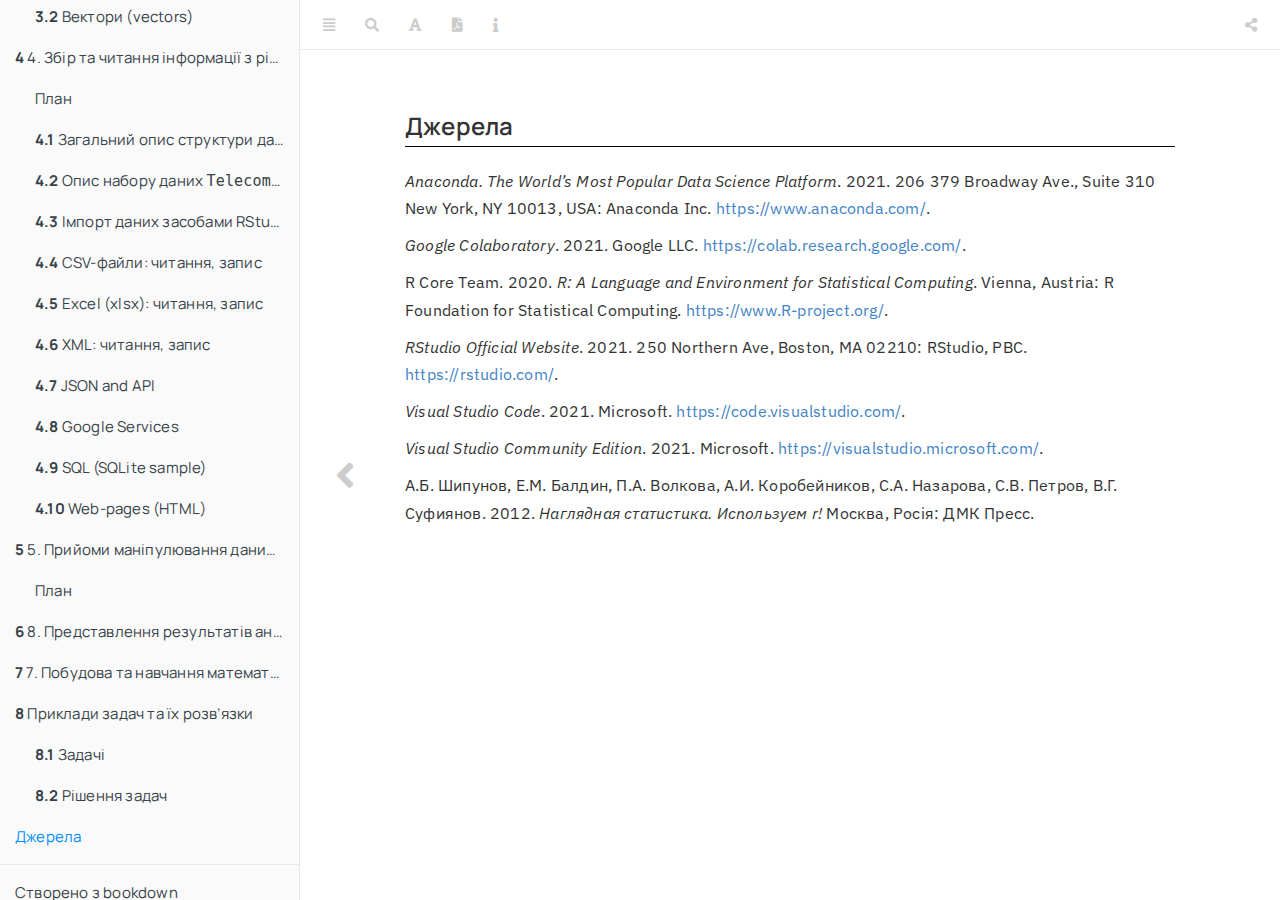
==== commit cd23d971: "pub" ====
--- a/-e-.html
+++ b/-e-.html
@@ -4,11 +4,11 @@
 
   <meta charset="utf-8" />
   <meta http-equiv="X-UA-Compatible" content="IE=edge" />
-  <title>Джeрела | Основи роботи з даними у R</title>
+  <title>Джeрела | Підготовка, обробка та ефективне використання даних для наукових досліджень</title>
   <meta name="description" content="Курс вступ до програмування в R, Проект DataClass" />
   <meta name="generator" content="bookdown 0.22 and GitBook 2.6.7" />
 
-  <meta property="og:title" content="Джeрела | Основи роботи з даними у R" />
+  <meta property="og:title" content="Джeрела | Підготовка, обробка та ефективне використання даних для наукових досліджень" />
   <meta property="og:type" content="book" />
   
   <meta property="og:image" content="/images/cover.png" />
@@ -16,7 +16,7 @@
   <meta name="github-repo" content="kleban/r-science-pub" />
 
   <meta name="twitter:card" content="summary" />
-  <meta name="twitter:title" content="Джeрела | Основи роботи з даними у R" />
+  <meta name="twitter:title" content="Джeрела | Підготовка, обробка та ефективне використання даних для наукових досліджень" />
   
   <meta name="twitter:description" content="Курс вступ до програмування в R, Проект DataClass" />
   <meta name="twitter:image" content="/images/cover.png" />
@@ -24,7 +24,7 @@
 <meta name="author" content="Юрій Клебан" />
 
 
-<meta name="date" content="2021-05-16" />
+<meta name="date" content="2021-07-12" />
 
   <meta name="viewport" content="width=device-width, initial-scale=1" />
   <meta name="apple-mobile-web-app-capable" content="yes" />
@@ -33,7 +33,7 @@
   <link rel="shortcut icon" href="favicon.ico" type="image/x-icon" />
 <link rel="prev" href="chapter6.html"/>
 
-<script src="libs/header-attrs-2.8/header-attrs.js"></script>
+<script src="libs/header-attrs-2.9/header-attrs.js"></script>
 <script src="libs/jquery-2.2.3/jquery.min.js"></script>
 <link href="libs/gitbook-2.6.7/css/style.css" rel="stylesheet" />
 <link href="libs/gitbook-2.6.7/css/plugin-table.css" rel="stylesheet" />
@@ -69,6 +69,7 @@
 pre > code.sourceCode { white-space: pre; position: relative; }
 pre > code.sourceCode > span { display: inline-block; line-height: 1.25; }
 pre > code.sourceCode > span:empty { height: 1.2em; }
+.sourceCode { overflow: visible; }
 code.sourceCode > span { color: inherit; text-decoration: inherit; }
 pre.sourceCode { margin: 0; }
 @media screen {
@@ -152,7 +153,7 @@
 </style>
 
 <link rel="stylesheet" href="css/style.css" type="text/css" />
-<link rel="stylesheet" href="https:/use.fontawesome.com/releases/v5.15.2/css/all.css" type="text/css" />
+<link rel="stylesheet" href="https://use.fontawesome.com/releases/v5.15.2/css/all.css" type="text/css" />
 </head>
 
 <body>
@@ -232,15 +233,25 @@
 <li class="chapter" data-level="4.1" data-path="chapter4.html"><a href="chapter4.html#chapter41"><i class="fa fa-check"></i><b>4.1</b> Загальний опис структури даних</a></li>
 <li class="chapter" data-level="4.2" data-path="chapter4.html"><a href="chapter4.html#chapter42"><i class="fa fa-check"></i><b>4.2</b> Опис набору даних <code>Telecom Users</code></a></li>
 <li class="chapter" data-level="4.3" data-path="chapter3.html"><a href="chapter3.html#chapter321"><i class="fa fa-check"></i><b>4.3</b> Імпорт даних засобами RStudio</a></li>
-<li class="chapter" data-level="4.4" data-path="chapter3.html"><a href="chapter3.html#chapter321"><i class="fa fa-check"></i><b>4.4</b> CSV-файли: читання,</a></li>
+<li class="chapter" data-level="4.4" data-path="chapter4.html"><a href="chapter4.html#chapter43"><i class="fa fa-check"></i><b>4.4</b> CSV-файли: читання, запис</a></li>
+<li class="chapter" data-level="4.5" data-path="chapter4.html"><a href="chapter4.html#chapter44"><i class="fa fa-check"></i><b>4.5</b> Excel (xlsx): читання, запис</a>
+<ul>
+<li class="chapter" data-level="4.5.1" data-path="chapter4.html"><a href="chapter4.html#chapter441"><i class="fa fa-check"></i><b>4.5.1</b> Task 2.1</a></li>
+<li class="chapter" data-level="4.5.2" data-path="chapter4.html"><a href="chapter4.html#chapter442"><i class="fa fa-check"></i><b>4.5.2</b> Solution for Task 2.1</a></li>
+</ul></li>
+<li class="chapter" data-level="4.6" data-path="chapter4.html"><a href="chapter4.html#chapter45"><i class="fa fa-check"></i><b>4.6</b> XML: читання, запис</a></li>
+<li class="chapter" data-level="4.7" data-path="chapter4.html"><a href="chapter4.html#chapter46"><i class="fa fa-check"></i><b>4.7</b> JSON and API</a></li>
+<li class="chapter" data-level="4.8" data-path="chapter4.html"><a href="chapter4.html#chapter46"><i class="fa fa-check"></i><b>4.8</b> Google Services</a>
+<ul>
+<li class="chapter" data-level="4.8.1" data-path="chapter4.html"><a href="chapter4.html#chapter461"><i class="fa fa-check"></i><b>4.8.1</b> Spreadsheets</a></li>
+<li class="chapter" data-level="4.8.2" data-path="chapter4.html"><a href="chapter4.html#chapter462"><i class="fa fa-check"></i><b>4.8.2</b> Trends</a></li>
+</ul></li>
+<li class="chapter" data-level="4.9" data-path="chapter4.html"><a href="chapter4.html#chapter47"><i class="fa fa-check"></i><b>4.9</b> SQL (SQLite sample)</a></li>
+<li class="chapter" data-level="4.10" data-path="chapter4.html"><a href="chapter4.html#web-pages-html"><i class="fa fa-check"></i><b>4.10</b> Web-pages (HTML)</a></li>
 </ul></li>
 <li class="chapter" data-level="5" data-path="chapter5.html"><a href="chapter5.html"><i class="fa fa-check"></i><b>5</b> 5. Прийоми маніпулювання даними (з використанням можливостей бібліотеки dplyr)</a>
 <ul>
 <li class="chapter" data-level="" data-path="chapter5.html"><a href="chapter5.html#план-4"><i class="fa fa-check"></i>План</a></li>
-<li class="chapter" data-level="5.1" data-path="chapter4.html"><a href="chapter4.html#chapter41"><i class="fa fa-check"></i><b>5.1</b> Загальний опис структури даних</a></li>
-<li class="chapter" data-level="5.2" data-path="chapter4.html"><a href="chapter4.html#chapter42"><i class="fa fa-check"></i><b>5.2</b> Опис набору даних <code>Telecom Users</code></a></li>
-<li class="chapter" data-level="5.3" data-path="chapter3.html"><a href="chapter3.html#chapter321"><i class="fa fa-check"></i><b>5.3</b> Імпорт даних засобами RStudio</a></li>
-<li class="chapter" data-level="5.4" data-path="chapter3.html"><a href="chapter3.html#chapter321"><i class="fa fa-check"></i><b>5.4</b> CSV-файли: читання,</a></li>
 </ul></li>
 <li class="chapter" data-level="6" data-path="chapter8.html"><a href="chapter8.html"><i class="fa fa-check"></i><b>6</b> 8. Представлення результатів аналізу даних.</a></li>
 <li class="chapter" data-level="7" data-path="chapter7.html"><a href="chapter7.html"><i class="fa fa-check"></i><b>7</b> 7. Побудова та навчання математичних моделей, метрики оцінки їх якості.</a></li>
@@ -272,7 +283,7 @@
       <div class="body-inner">
         <div class="book-header" role="navigation">
           <h1>
-            <i class="fa fa-circle-o-notch fa-spin"></i><a href="./">Основи роботи з даними у R</a>
+            <i class="fa fa-circle-o-notch fa-spin"></i><a href="./">Підготовка, обробка та ефективне використання даних для наукових досліджень</a>
           </h1>
         </div>
 
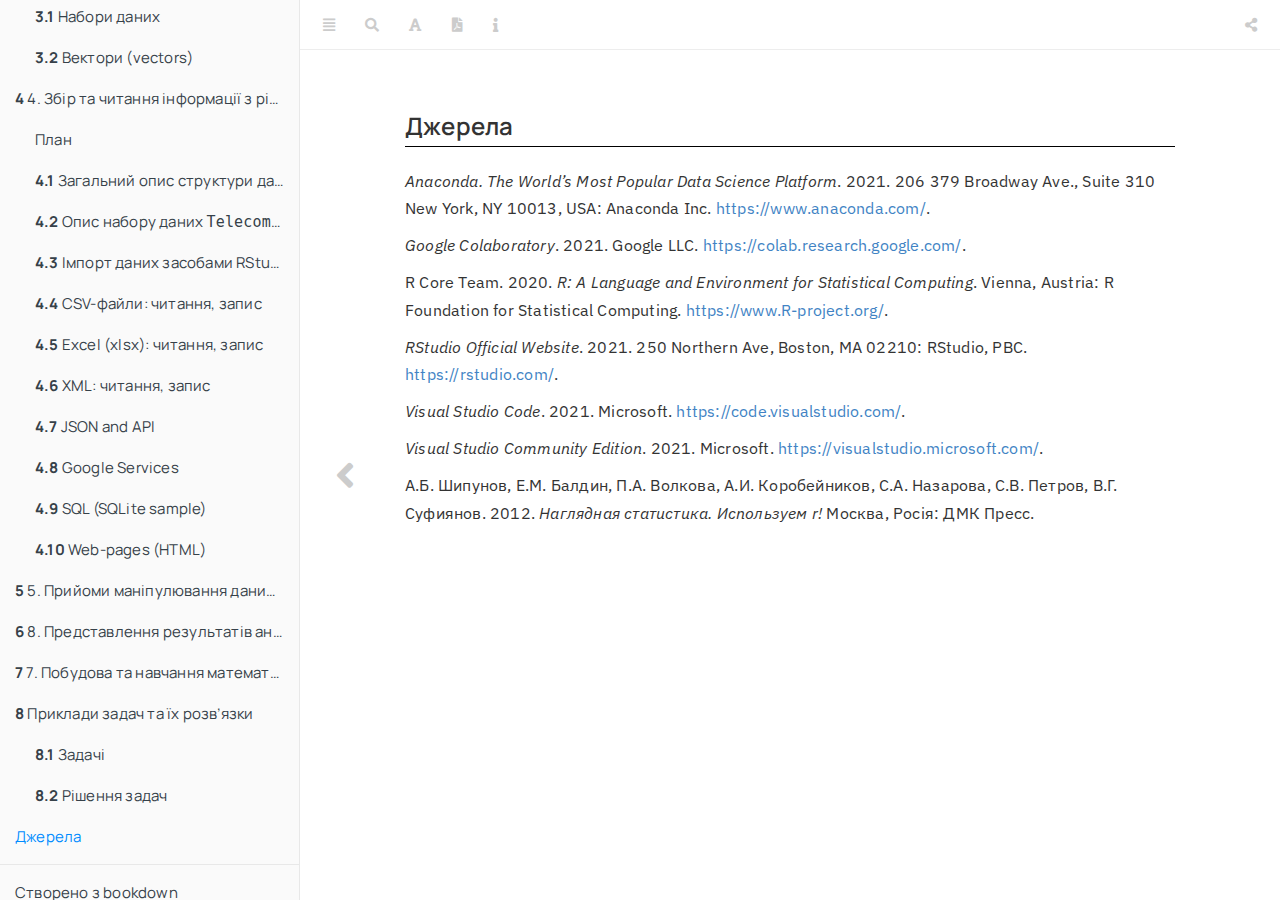
==== commit 5e559e3e: "fix" ====
--- a/-e-.html
+++ b/-e-.html
@@ -249,10 +249,7 @@
 <li class="chapter" data-level="4.9" data-path="chapter4.html"><a href="chapter4.html#chapter47"><i class="fa fa-check"></i><b>4.9</b> SQL (SQLite sample)</a></li>
 <li class="chapter" data-level="4.10" data-path="chapter4.html"><a href="chapter4.html#web-pages-html"><i class="fa fa-check"></i><b>4.10</b> Web-pages (HTML)</a></li>
 </ul></li>
-<li class="chapter" data-level="5" data-path="chapter5.html"><a href="chapter5.html"><i class="fa fa-check"></i><b>5</b> 5. Прийоми маніпулювання даними (з використанням можливостей бібліотеки dplyr)</a>
-<ul>
-<li class="chapter" data-level="" data-path="chapter5.html"><a href="chapter5.html#план-4"><i class="fa fa-check"></i>План</a></li>
-</ul></li>
+<li class="chapter" data-level="5" data-path="chapter5.html"><a href="chapter5.html"><i class="fa fa-check"></i><b>5</b> 5. Прийоми маніпулювання даними (з використанням можливостей бібліотеки dplyr)</a></li>
 <li class="chapter" data-level="6" data-path="chapter8.html"><a href="chapter8.html"><i class="fa fa-check"></i><b>6</b> 8. Представлення результатів аналізу даних.</a></li>
 <li class="chapter" data-level="7" data-path="chapter7.html"><a href="chapter7.html"><i class="fa fa-check"></i><b>7</b> 7. Побудова та навчання математичних моделей, метрики оцінки їх якості.</a></li>
 <li class="chapter" data-level="8" data-path="chapter6.html"><a href="chapter6.html"><i class="fa fa-check"></i><b>8</b> Приклади задач та їх розв’язки</a>
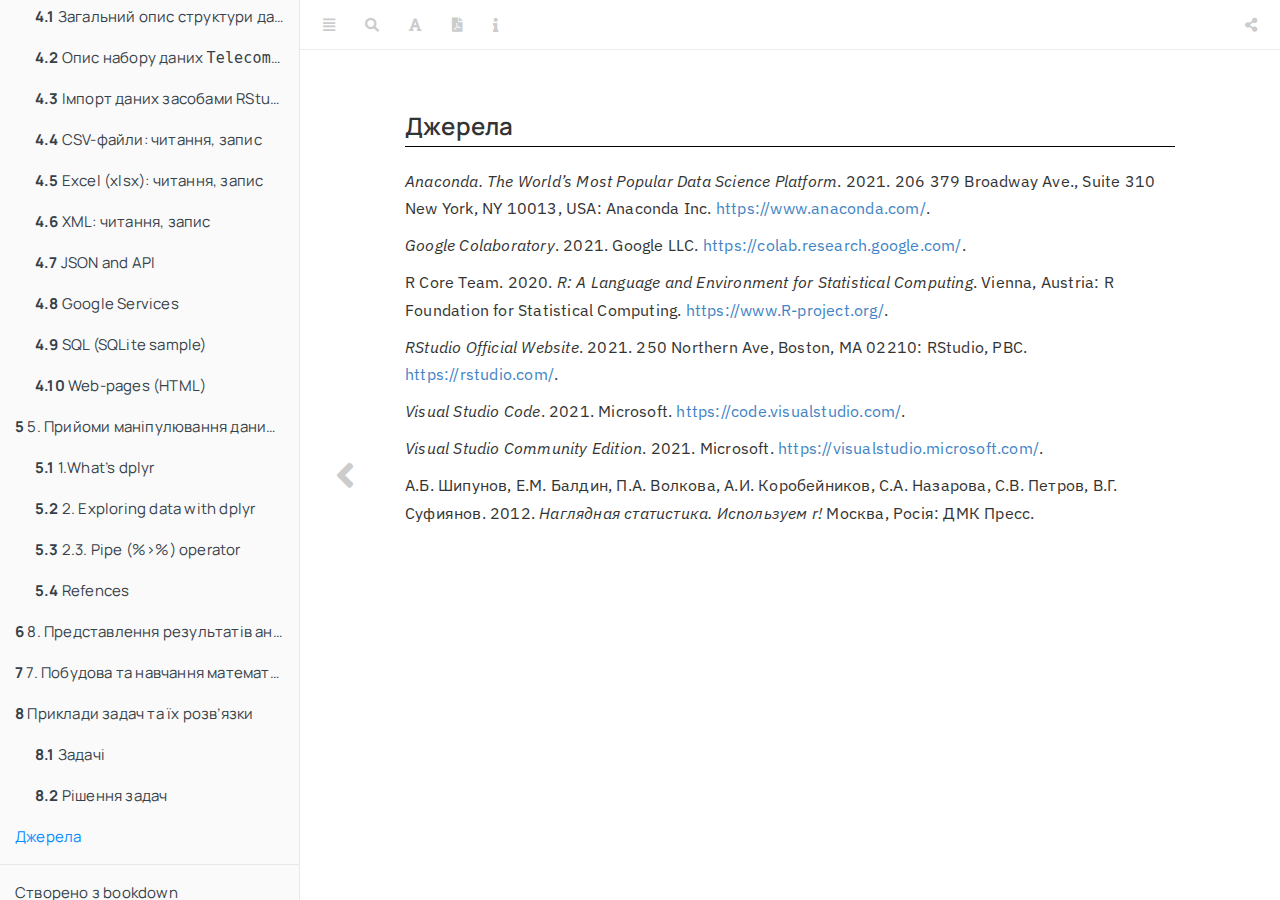
==== commit b5a7525b: "fix" ====
--- a/-e-.html
+++ b/-e-.html
@@ -24,7 +24,7 @@
 <meta name="author" content="Юрій Клебан" />
 
 
-<meta name="date" content="2021-07-12" />
+<meta name="date" content="2021-07-13" />
 
   <meta name="viewport" content="width=device-width, initial-scale=1" />
   <meta name="apple-mobile-web-app-capable" content="yes" />
@@ -225,7 +225,47 @@
 <li class="chapter" data-level="3.2.1" data-path="chapter3.html"><a href="chapter3.html#chapter321"><i class="fa fa-check"></i><b>3.2.1</b> Поняття та спосіб представлення</a></li>
 <li class="chapter" data-level="3.2.2" data-path="chapter3.html"><a href="chapter3.html#chapter322"><i class="fa fa-check"></i><b>3.2.2</b> Оголошення векторів</a></li>
 <li class="chapter" data-level="3.2.3" data-path="chapter3.html"><a href="chapter3.html#chapter323"><i class="fa fa-check"></i><b>3.2.3</b> Операції над векторами</a></li>
-</ul></li>
+<li class="chapter" data-level="3.2.4" data-path="chapter3.html"><a href="chapter3.html#naming-vector-elements"><i class="fa fa-check"></i><b>3.2.4</b> Naming vector elements</a></li>
+<li class="chapter" data-level="3.2.5" data-path="chapter3.html"><a href="chapter3.html#access-to-vector-elements"><i class="fa fa-check"></i><b>3.2.5</b> Access to vector elements</a></li>
+<li class="chapter" data-level="3.2.6" data-path="chapter3.html"><a href="chapter3.html#useful-functions"><i class="fa fa-check"></i><b>3.2.6</b> Useful functions</a></li>
+<li class="chapter" data-level="3.2.7" data-path="chapter3.html"><a href="chapter3.html#correction-of-data-na-nan-inf"><i class="fa fa-check"></i><b>3.2.7</b> Correction of data (NA, NaN, Inf)</a></li>
+<li class="chapter" data-level="3.2.8" data-path="chapter3.html"><a href="chapter3.html#tasks"><i class="fa fa-check"></i><b>3.2.8</b> Tasks</a></li>
+</ul></li>
+<li class="chapter" data-level="3.3" data-path="chapter3.html"><a href="chapter3.html#matrices"><i class="fa fa-check"></i><b>3.3</b> 2. Matrices</a>
+<ul>
+<li class="chapter" data-level="3.3.1" data-path="chapter3.html"><a href="chapter3.html#creating-matrices"><i class="fa fa-check"></i><b>3.3.1</b> Creating matrices</a></li>
+<li class="chapter" data-level="3.3.2" data-path="chapter3.html"><a href="chapter3.html#naming-matrices"><i class="fa fa-check"></i><b>3.3.2</b> Naming matrices</a></li>
+<li class="chapter" data-level="3.3.3" data-path="chapter3.html"><a href="chapter3.html#access-to-matrix-elements"><i class="fa fa-check"></i><b>3.3.3</b> Access to matrix elements</a></li>
+<li class="chapter" data-level="3.3.4" data-path="chapter3.html"><a href="chapter3.html#useful-functions-1"><i class="fa fa-check"></i><b>3.3.4</b> Useful functions</a></li>
+</ul></li>
+<li class="chapter" data-level="3.4" data-path="chapter3.html"><a href="chapter3.html#factors"><i class="fa fa-check"></i><b>3.4</b> 3. Factors</a></li>
+<li class="chapter" data-level="3.5" data-path="chapter3.html"><a href="chapter3.html#dataframes"><i class="fa fa-check"></i><b>3.5</b> 4. Dataframes</a></li>
+<li class="chapter" data-level="3.6" data-path="chapter3.html"><a href="chapter3.html#creating-data-frames"><i class="fa fa-check"></i><b>3.6</b> Creating Data Frames</a>
+<ul>
+<li class="chapter" data-level="3.6.1" data-path="chapter3.html"><a href="chapter3.html#extending-data-frames"><i class="fa fa-check"></i><b>3.6.1</b> Extending data frames</a></li>
+<li class="chapter" data-level="3.6.2" data-path="chapter3.html"><a href="chapter3.html#merge-df"><i class="fa fa-check"></i><b>3.6.2</b> Merge DF</a></li>
+<li class="chapter" data-level="3.6.3" data-path="chapter3.html"><a href="chapter3.html#subsetting-data-frames"><i class="fa fa-check"></i><b>3.6.3</b> Subsetting Data Frames</a></li>
+<li class="chapter" data-level="3.6.4" data-path="chapter3.html"><a href="chapter3.html#order-data.frame"><i class="fa fa-check"></i><b>3.6.4</b> Order data.frame</a></li>
+<li class="chapter" data-level="3.6.5" data-path="chapter3.html"><a href="chapter3.html#manipulating-data.frames"><i class="fa fa-check"></i><b>3.6.5</b> Manipulating data.frames</a></li>
+<li class="chapter" data-level="3.6.6" data-path="chapter3.html"><a href="chapter3.html#tasks-on-data.frames"><i class="fa fa-check"></i><b>3.6.6</b> Tasks on data.frames</a></li>
+</ul></li>
+<li class="chapter" data-level="3.7" data-path="chapter3.html"><a href="chapter3.html#lists"><i class="fa fa-check"></i><b>3.7</b> 5. Lists</a>
+<ul>
+<li class="chapter" data-level="3.7.1" data-path="chapter3.html"><a href="chapter3.html#creating-a-list"><i class="fa fa-check"></i><b>3.7.1</b> Creating a List</a></li>
+<li class="chapter" data-level="3.7.2" data-path="chapter3.html"><a href="chapter3.html#naming-list-elements"><i class="fa fa-check"></i><b>3.7.2</b> Naming List Elements</a></li>
+<li class="chapter" data-level="3.7.3" data-path="chapter3.html"><a href="chapter3.html#accessing-list-elements"><i class="fa fa-check"></i><b>3.7.3</b> Accessing List Elements</a></li>
+<li class="chapter" data-level="3.7.4" data-path="chapter3.html"><a href="chapter3.html#manipulating-list-elements"><i class="fa fa-check"></i><b>3.7.4</b> Manipulating List Elements</a></li>
+<li class="chapter" data-level="3.7.5" data-path="chapter3.html"><a href="chapter3.html#tasks-1"><i class="fa fa-check"></i><b>3.7.5</b> TASKS</a></li>
+</ul></li>
+<li class="chapter" data-level="3.8" data-path="chapter3.html"><a href="chapter3.html#apply-functions-family"><i class="fa fa-check"></i><b>3.8</b> 6. Apply functions family</a>
+<ul>
+<li class="chapter" data-level="3.8.1" data-path="chapter3.html"><a href="chapter3.html#the-apply-functions-family"><i class="fa fa-check"></i><b>3.8.1</b> The apply() functions family</a></li>
+<li class="chapter" data-level="3.8.2" data-path="chapter3.html"><a href="chapter3.html#apply"><i class="fa fa-check"></i><b>3.8.2</b> apply()</a></li>
+<li class="chapter" data-level="3.8.3" data-path="chapter3.html"><a href="chapter3.html#lapply"><i class="fa fa-check"></i><b>3.8.3</b> lapply()</a></li>
+<li class="chapter" data-level="3.8.4" data-path="chapter3.html"><a href="chapter3.html#sapplay"><i class="fa fa-check"></i><b>3.8.4</b> sapplay()</a></li>
+<li class="chapter" data-level="3.8.5" data-path="chapter3.html"><a href="chapter3.html#aggregate"><i class="fa fa-check"></i><b>3.8.5</b> aggregate()</a></li>
+</ul></li>
+<li class="chapter" data-level="3.9" data-path="chapter3.html"><a href="chapter3.html#references"><i class="fa fa-check"></i><b>3.9</b> References</a></li>
 </ul></li>
 <li class="chapter" data-level="4" data-path="chapter4.html"><a href="chapter4.html"><i class="fa fa-check"></i><b>4</b> 4. Збір та читання інформації з різноманітних джерел: файли, веб-сторінки, бази R</a>
 <ul>
@@ -249,7 +289,29 @@
 <li class="chapter" data-level="4.9" data-path="chapter4.html"><a href="chapter4.html#chapter47"><i class="fa fa-check"></i><b>4.9</b> SQL (SQLite sample)</a></li>
 <li class="chapter" data-level="4.10" data-path="chapter4.html"><a href="chapter4.html#web-pages-html"><i class="fa fa-check"></i><b>4.10</b> Web-pages (HTML)</a></li>
 </ul></li>
-<li class="chapter" data-level="5" data-path="chapter5.html"><a href="chapter5.html"><i class="fa fa-check"></i><b>5</b> 5. Прийоми маніпулювання даними (з використанням можливостей бібліотеки dplyr)</a></li>
+<li class="chapter" data-level="5" data-path="chapter5.html"><a href="chapter5.html"><i class="fa fa-check"></i><b>5</b> 5. Прийоми маніпулювання даними (з використанням можливостей бібліотеки dplyr)</a>
+<ul>
+<li class="chapter" data-level="5.1" data-path="chapter5.html"><a href="chapter5.html#whats-dplyr"><i class="fa fa-check"></i><b>5.1</b> 1.What’s dplyr</a></li>
+<li class="chapter" data-level="5.2" data-path="chapter5.html"><a href="chapter5.html#exploring-data-with-dplyr"><i class="fa fa-check"></i><b>5.2</b> 2. Exploring data with dplyr</a>
+<ul>
+<li class="chapter" data-level="5.2.1" data-path="chapter5.html"><a href="chapter5.html#funtions-and-dataset-explore"><i class="fa fa-check"></i><b>5.2.1</b> 2.1. Funtions and dataset explore</a></li>
+<li class="chapter" data-level="5.2.2" data-path="chapter5.html"><a href="chapter5.html#filter-function"><i class="fa fa-check"></i><b>5.2.2</b> 2.2. filter() function</a></li>
+</ul></li>
+<li class="chapter" data-level="5.3" data-path="chapter5.html"><a href="chapter5.html#pipe-operator"><i class="fa fa-check"></i><b>5.3</b> 2.3. Pipe (%&gt;%) operator</a>
+<ul>
+<li class="chapter" data-level="5.3.1" data-path="chapter5.html"><a href="chapter5.html#select-function"><i class="fa fa-check"></i><b>5.3.1</b> 2.4. select function</a></li>
+<li class="chapter" data-level="5.3.2" data-path="chapter5.html"><a href="chapter5.html#subset-rows-using-their-positions-with-slice"><i class="fa fa-check"></i><b>5.3.2</b> 2.6. Subset rows using their positions with slice()</a></li>
+<li class="chapter" data-level="5.3.3" data-path="chapter5.html"><a href="chapter5.html#sorting-with-arrange"><i class="fa fa-check"></i><b>5.3.3</b> 2.7. Sorting with arrange()</a></li>
+<li class="chapter" data-level="5.3.4" data-path="chapter5.html"><a href="chapter5.html#create-new-variables-with-mutate"><i class="fa fa-check"></i><b>5.3.4</b> 2.7. Create new variables with mutate()</a></li>
+<li class="chapter" data-level="5.3.5" data-path="chapter5.html"><a href="chapter5.html#renaming-columns-with-rename"><i class="fa fa-check"></i><b>5.3.5</b> 2.8. Renaming columns with rename()</a></li>
+<li class="chapter" data-level="5.3.6" data-path="chapter5.html"><a href="chapter5.html#calculations-with-group_by-summarise"><i class="fa fa-check"></i><b>5.3.6</b> 2.9. Calculations with group_by() + summarise()</a></li>
+<li class="chapter" data-level="5.3.7" data-path="chapter5.html"><a href="chapter5.html#task-on-credits"><i class="fa fa-check"></i><b>5.3.7</b> Task on Credits</a></li>
+<li class="chapter" data-level="5.3.8" data-path="chapter5.html"><a href="chapter5.html#binding-rows-and-columns"><i class="fa fa-check"></i><b>5.3.8</b> 2.10. Binding rows and columns</a></li>
+<li class="chapter" data-level="5.3.9" data-path="chapter5.html"><a href="chapter5.html#joining-data"><i class="fa fa-check"></i><b>5.3.9</b> 2.11. Join()ing data</a></li>
+<li class="chapter" data-level="5.3.10" data-path="chapter5.html"><a href="chapter5.html#data-cleaning-with-gather"><i class="fa fa-check"></i><b>5.3.10</b> 2.12. Data cleaning with gather()</a></li>
+</ul></li>
+<li class="chapter" data-level="5.4" data-path="chapter5.html"><a href="chapter5.html#refences"><i class="fa fa-check"></i><b>5.4</b> Refences</a></li>
+</ul></li>
 <li class="chapter" data-level="6" data-path="chapter8.html"><a href="chapter8.html"><i class="fa fa-check"></i><b>6</b> 8. Представлення результатів аналізу даних.</a></li>
 <li class="chapter" data-level="7" data-path="chapter7.html"><a href="chapter7.html"><i class="fa fa-check"></i><b>7</b> 7. Побудова та навчання математичних моделей, метрики оцінки їх якості.</a></li>
 <li class="chapter" data-level="8" data-path="chapter6.html"><a href="chapter6.html"><i class="fa fa-check"></i><b>8</b> Приклади задач та їх розв’язки</a>
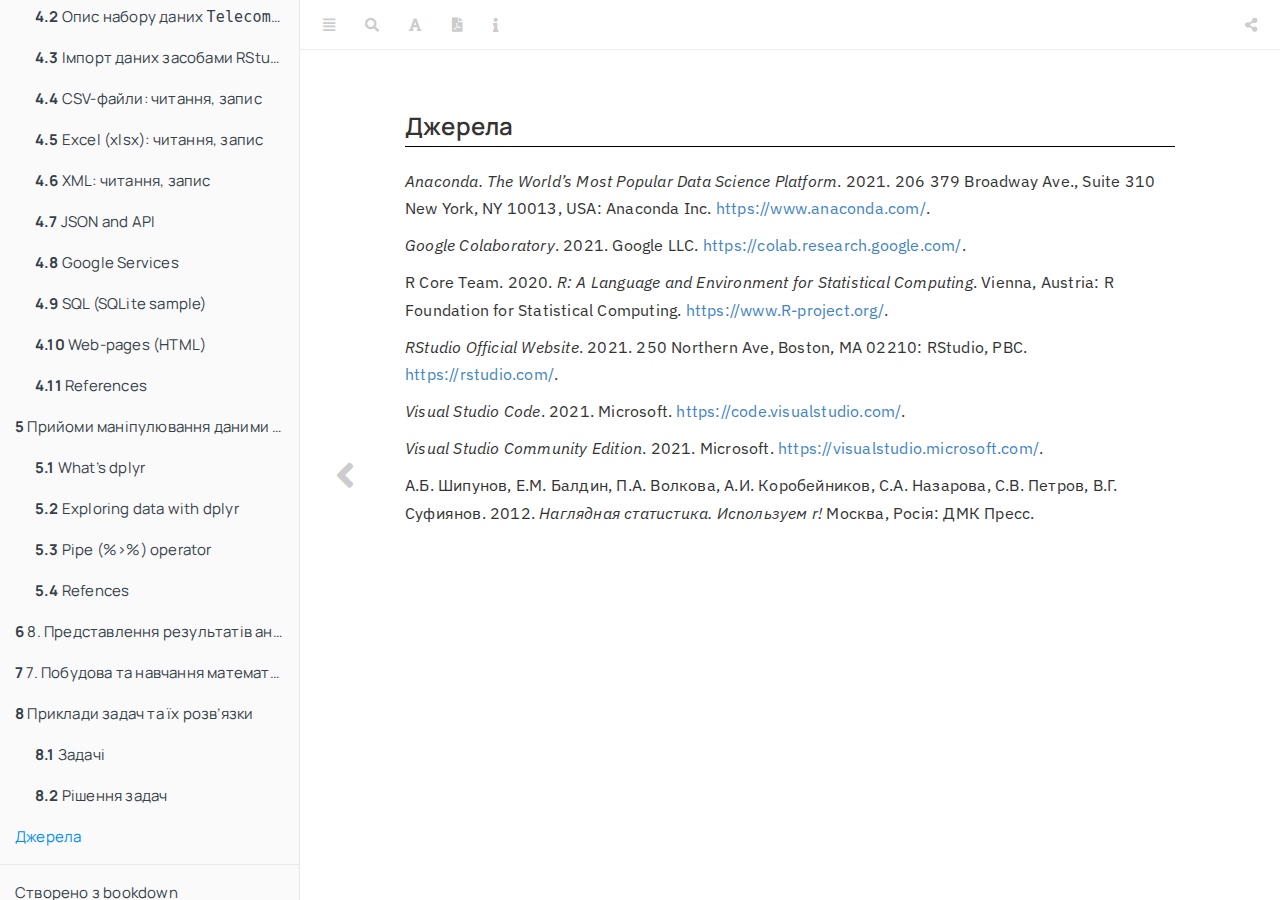
==== commit 7eba0df1: "fix" ====
--- a/-e-.html
+++ b/-e-.html
@@ -24,7 +24,7 @@
 <meta name="author" content="Юрій Клебан" />
 
 
-<meta name="date" content="2021-07-13" />
+<meta name="date" content="2021-07-14" />
 
   <meta name="viewport" content="width=device-width, initial-scale=1" />
   <meta name="apple-mobile-web-app-capable" content="yes" />
@@ -172,7 +172,6 @@
 <li class="chapter" data-level="" data-path="index.html"><a href="index.html"><i class="fa fa-check"></i>Загальна інформація</a></li>
 <li class="chapter" data-level="1" data-path="chapter1.html"><a href="chapter1.html"><i class="fa fa-check"></i><b>1</b> Вступ до курсу</a>
 <ul>
-<li class="chapter" data-level="" data-path="chapter1.html"><a href="chapter1.html#план"><i class="fa fa-check"></i>План</a></li>
 <li class="chapter" data-level="1.1" data-path="chapter1.html"><a href="chapter1.html#chapter11"><i class="fa fa-check"></i><b>1.1</b> Що таке R?</a></li>
 <li class="chapter" data-level="1.2" data-path="chapter1.html"><a href="chapter1.html#chapter12"><i class="fa fa-check"></i><b>1.2</b> Історія створення R</a></li>
 <li class="chapter" data-level="1.3" data-path="chapter1.html"><a href="chapter1.html#chapter13"><i class="fa fa-check"></i><b>1.3</b> Основи роботи з R</a>
@@ -190,7 +189,6 @@
 </ul></li>
 <li class="chapter" data-level="2" data-path="chapter2.html"><a href="chapter2.html"><i class="fa fa-check"></i><b>2</b> Базові конструкції мови R: типи та структури даних. Частина 1</a>
 <ul>
-<li class="chapter" data-level="" data-path="chapter2.html"><a href="chapter2.html#план-1"><i class="fa fa-check"></i>План</a></li>
 <li class="chapter" data-level="2.1" data-path="chapter2.html"><a href="chapter2.html#chapter21"><i class="fa fa-check"></i><b>2.1</b> Оголошення та ініціалізація змінних</a>
 <ul>
 <li class="chapter" data-level="2.1.1" data-path="chapter2.html"><a href="chapter2.html#chapter211"><i class="fa fa-check"></i><b>2.1.1</b> Поняття змінних та оператор присвоєння</a></li>
@@ -218,7 +216,6 @@
 </ul></li>
 <li class="chapter" data-level="3" data-path="chapter3.html"><a href="chapter3.html"><i class="fa fa-check"></i><b>3</b> Базові конструкції мови R: типи та структури даних. Частина 2</a>
 <ul>
-<li class="chapter" data-level="" data-path="chapter3.html"><a href="chapter3.html#план-2"><i class="fa fa-check"></i>План</a></li>
 <li class="chapter" data-level="3.1" data-path="chapter3.html"><a href="chapter3.html#chapter31"><i class="fa fa-check"></i><b>3.1</b> Набори даних</a></li>
 <li class="chapter" data-level="3.2" data-path="chapter3.html"><a href="chapter3.html#chapter32"><i class="fa fa-check"></i><b>3.2</b> Вектори (vectors)</a>
 <ul>
@@ -231,45 +228,44 @@
 <li class="chapter" data-level="3.2.7" data-path="chapter3.html"><a href="chapter3.html#correction-of-data-na-nan-inf"><i class="fa fa-check"></i><b>3.2.7</b> Correction of data (NA, NaN, Inf)</a></li>
 <li class="chapter" data-level="3.2.8" data-path="chapter3.html"><a href="chapter3.html#tasks"><i class="fa fa-check"></i><b>3.2.8</b> Tasks</a></li>
 </ul></li>
-<li class="chapter" data-level="3.3" data-path="chapter3.html"><a href="chapter3.html#matrices"><i class="fa fa-check"></i><b>3.3</b> 2. Matrices</a>
+<li class="chapter" data-level="3.3" data-path="chapter3.html"><a href="chapter3.html#matrices"><i class="fa fa-check"></i><b>3.3</b> Matrices</a>
 <ul>
 <li class="chapter" data-level="3.3.1" data-path="chapter3.html"><a href="chapter3.html#creating-matrices"><i class="fa fa-check"></i><b>3.3.1</b> Creating matrices</a></li>
 <li class="chapter" data-level="3.3.2" data-path="chapter3.html"><a href="chapter3.html#naming-matrices"><i class="fa fa-check"></i><b>3.3.2</b> Naming matrices</a></li>
 <li class="chapter" data-level="3.3.3" data-path="chapter3.html"><a href="chapter3.html#access-to-matrix-elements"><i class="fa fa-check"></i><b>3.3.3</b> Access to matrix elements</a></li>
 <li class="chapter" data-level="3.3.4" data-path="chapter3.html"><a href="chapter3.html#useful-functions-1"><i class="fa fa-check"></i><b>3.3.4</b> Useful functions</a></li>
 </ul></li>
-<li class="chapter" data-level="3.4" data-path="chapter3.html"><a href="chapter3.html#factors"><i class="fa fa-check"></i><b>3.4</b> 3. Factors</a></li>
-<li class="chapter" data-level="3.5" data-path="chapter3.html"><a href="chapter3.html#dataframes"><i class="fa fa-check"></i><b>3.5</b> 4. Dataframes</a></li>
-<li class="chapter" data-level="3.6" data-path="chapter3.html"><a href="chapter3.html#creating-data-frames"><i class="fa fa-check"></i><b>3.6</b> Creating Data Frames</a>
-<ul>
-<li class="chapter" data-level="3.6.1" data-path="chapter3.html"><a href="chapter3.html#extending-data-frames"><i class="fa fa-check"></i><b>3.6.1</b> Extending data frames</a></li>
-<li class="chapter" data-level="3.6.2" data-path="chapter3.html"><a href="chapter3.html#merge-df"><i class="fa fa-check"></i><b>3.6.2</b> Merge DF</a></li>
-<li class="chapter" data-level="3.6.3" data-path="chapter3.html"><a href="chapter3.html#subsetting-data-frames"><i class="fa fa-check"></i><b>3.6.3</b> Subsetting Data Frames</a></li>
-<li class="chapter" data-level="3.6.4" data-path="chapter3.html"><a href="chapter3.html#order-data.frame"><i class="fa fa-check"></i><b>3.6.4</b> Order data.frame</a></li>
-<li class="chapter" data-level="3.6.5" data-path="chapter3.html"><a href="chapter3.html#manipulating-data.frames"><i class="fa fa-check"></i><b>3.6.5</b> Manipulating data.frames</a></li>
-<li class="chapter" data-level="3.6.6" data-path="chapter3.html"><a href="chapter3.html#tasks-on-data.frames"><i class="fa fa-check"></i><b>3.6.6</b> Tasks on data.frames</a></li>
-</ul></li>
-<li class="chapter" data-level="3.7" data-path="chapter3.html"><a href="chapter3.html#lists"><i class="fa fa-check"></i><b>3.7</b> 5. Lists</a>
-<ul>
-<li class="chapter" data-level="3.7.1" data-path="chapter3.html"><a href="chapter3.html#creating-a-list"><i class="fa fa-check"></i><b>3.7.1</b> Creating a List</a></li>
-<li class="chapter" data-level="3.7.2" data-path="chapter3.html"><a href="chapter3.html#naming-list-elements"><i class="fa fa-check"></i><b>3.7.2</b> Naming List Elements</a></li>
-<li class="chapter" data-level="3.7.3" data-path="chapter3.html"><a href="chapter3.html#accessing-list-elements"><i class="fa fa-check"></i><b>3.7.3</b> Accessing List Elements</a></li>
-<li class="chapter" data-level="3.7.4" data-path="chapter3.html"><a href="chapter3.html#manipulating-list-elements"><i class="fa fa-check"></i><b>3.7.4</b> Manipulating List Elements</a></li>
-<li class="chapter" data-level="3.7.5" data-path="chapter3.html"><a href="chapter3.html#tasks-1"><i class="fa fa-check"></i><b>3.7.5</b> TASKS</a></li>
-</ul></li>
-<li class="chapter" data-level="3.8" data-path="chapter3.html"><a href="chapter3.html#apply-functions-family"><i class="fa fa-check"></i><b>3.8</b> 6. Apply functions family</a>
-<ul>
-<li class="chapter" data-level="3.8.1" data-path="chapter3.html"><a href="chapter3.html#the-apply-functions-family"><i class="fa fa-check"></i><b>3.8.1</b> The apply() functions family</a></li>
-<li class="chapter" data-level="3.8.2" data-path="chapter3.html"><a href="chapter3.html#apply"><i class="fa fa-check"></i><b>3.8.2</b> apply()</a></li>
-<li class="chapter" data-level="3.8.3" data-path="chapter3.html"><a href="chapter3.html#lapply"><i class="fa fa-check"></i><b>3.8.3</b> lapply()</a></li>
-<li class="chapter" data-level="3.8.4" data-path="chapter3.html"><a href="chapter3.html#sapplay"><i class="fa fa-check"></i><b>3.8.4</b> sapplay()</a></li>
-<li class="chapter" data-level="3.8.5" data-path="chapter3.html"><a href="chapter3.html#aggregate"><i class="fa fa-check"></i><b>3.8.5</b> aggregate()</a></li>
-</ul></li>
-<li class="chapter" data-level="3.9" data-path="chapter3.html"><a href="chapter3.html#references"><i class="fa fa-check"></i><b>3.9</b> References</a></li>
-</ul></li>
-<li class="chapter" data-level="4" data-path="chapter4.html"><a href="chapter4.html"><i class="fa fa-check"></i><b>4</b> 4. Збір та читання інформації з різноманітних джерел: файли, веб-сторінки, бази R</a>
-<ul>
-<li class="chapter" data-level="" data-path="chapter4.html"><a href="chapter4.html#план-3"><i class="fa fa-check"></i>План</a></li>
+<li class="chapter" data-level="3.4" data-path="chapter3.html"><a href="chapter3.html#factors"><i class="fa fa-check"></i><b>3.4</b> Factors</a></li>
+<li class="chapter" data-level="3.5" data-path="chapter3.html"><a href="chapter3.html#dataframes"><i class="fa fa-check"></i><b>3.5</b> Dataframes</a>
+<ul>
+<li class="chapter" data-level="3.5.1" data-path="chapter3.html"><a href="chapter3.html#creating-data-frames"><i class="fa fa-check"></i><b>3.5.1</b> Creating Data Frames</a></li>
+<li class="chapter" data-level="3.5.2" data-path="chapter3.html"><a href="chapter3.html#extending-data-frames"><i class="fa fa-check"></i><b>3.5.2</b> Extending data frames</a></li>
+<li class="chapter" data-level="3.5.3" data-path="chapter3.html"><a href="chapter3.html#merge-df"><i class="fa fa-check"></i><b>3.5.3</b> Merge DF</a></li>
+<li class="chapter" data-level="3.5.4" data-path="chapter3.html"><a href="chapter3.html#subsetting-data-frames"><i class="fa fa-check"></i><b>3.5.4</b> Subsetting Data Frames</a></li>
+<li class="chapter" data-level="3.5.5" data-path="chapter3.html"><a href="chapter3.html#order-data.frame"><i class="fa fa-check"></i><b>3.5.5</b> Order data.frame</a></li>
+<li class="chapter" data-level="3.5.6" data-path="chapter3.html"><a href="chapter3.html#manipulating-data.frames"><i class="fa fa-check"></i><b>3.5.6</b> Manipulating data.frames</a></li>
+<li class="chapter" data-level="3.5.7" data-path="chapter3.html"><a href="chapter3.html#tasks-on-data.frames"><i class="fa fa-check"></i><b>3.5.7</b> Tasks on data.frames</a></li>
+</ul></li>
+<li class="chapter" data-level="3.6" data-path="chapter3.html"><a href="chapter3.html#lists"><i class="fa fa-check"></i><b>3.6</b> Lists</a>
+<ul>
+<li class="chapter" data-level="3.6.1" data-path="chapter3.html"><a href="chapter3.html#creating-a-list"><i class="fa fa-check"></i><b>3.6.1</b> Creating a List</a></li>
+<li class="chapter" data-level="3.6.2" data-path="chapter3.html"><a href="chapter3.html#naming-list-elements"><i class="fa fa-check"></i><b>3.6.2</b> Naming List Elements</a></li>
+<li class="chapter" data-level="3.6.3" data-path="chapter3.html"><a href="chapter3.html#accessing-list-elements"><i class="fa fa-check"></i><b>3.6.3</b> Accessing List Elements</a></li>
+<li class="chapter" data-level="3.6.4" data-path="chapter3.html"><a href="chapter3.html#manipulating-list-elements"><i class="fa fa-check"></i><b>3.6.4</b> Manipulating List Elements</a></li>
+<li class="chapter" data-level="3.6.5" data-path="chapter3.html"><a href="chapter3.html#tasks-1"><i class="fa fa-check"></i><b>3.6.5</b> TASKS</a></li>
+</ul></li>
+<li class="chapter" data-level="3.7" data-path="chapter3.html"><a href="chapter3.html#apply-functions-family"><i class="fa fa-check"></i><b>3.7</b> Apply functions family</a>
+<ul>
+<li class="chapter" data-level="3.7.1" data-path="chapter3.html"><a href="chapter3.html#the-apply-functions-family"><i class="fa fa-check"></i><b>3.7.1</b> The apply() functions family</a></li>
+<li class="chapter" data-level="3.7.2" data-path="chapter3.html"><a href="chapter3.html#apply"><i class="fa fa-check"></i><b>3.7.2</b> apply()</a></li>
+<li class="chapter" data-level="3.7.3" data-path="chapter3.html"><a href="chapter3.html#lapply"><i class="fa fa-check"></i><b>3.7.3</b> lapply()</a></li>
+<li class="chapter" data-level="3.7.4" data-path="chapter3.html"><a href="chapter3.html#sapplay"><i class="fa fa-check"></i><b>3.7.4</b> sapplay()</a></li>
+<li class="chapter" data-level="3.7.5" data-path="chapter3.html"><a href="chapter3.html#aggregate"><i class="fa fa-check"></i><b>3.7.5</b> aggregate()</a></li>
+</ul></li>
+<li class="chapter" data-level="3.8" data-path="chapter3.html"><a href="chapter3.html#references"><i class="fa fa-check"></i><b>3.8</b> References</a></li>
+</ul></li>
+<li class="chapter" data-level="4" data-path="chapter4.html"><a href="chapter4.html"><i class="fa fa-check"></i><b>4</b> Збір та читання інформації з різноманітних джерел: файли, веб-сторінки, бази R</a>
+<ul>
 <li class="chapter" data-level="4.1" data-path="chapter4.html"><a href="chapter4.html#chapter41"><i class="fa fa-check"></i><b>4.1</b> Загальний опис структури даних</a></li>
 <li class="chapter" data-level="4.2" data-path="chapter4.html"><a href="chapter4.html#chapter42"><i class="fa fa-check"></i><b>4.2</b> Опис набору даних <code>Telecom Users</code></a></li>
 <li class="chapter" data-level="4.3" data-path="chapter3.html"><a href="chapter3.html#chapter321"><i class="fa fa-check"></i><b>4.3</b> Імпорт даних засобами RStudio</a></li>
@@ -288,27 +284,28 @@
 </ul></li>
 <li class="chapter" data-level="4.9" data-path="chapter4.html"><a href="chapter4.html#chapter47"><i class="fa fa-check"></i><b>4.9</b> SQL (SQLite sample)</a></li>
 <li class="chapter" data-level="4.10" data-path="chapter4.html"><a href="chapter4.html#web-pages-html"><i class="fa fa-check"></i><b>4.10</b> Web-pages (HTML)</a></li>
-</ul></li>
-<li class="chapter" data-level="5" data-path="chapter5.html"><a href="chapter5.html"><i class="fa fa-check"></i><b>5</b> 5. Прийоми маніпулювання даними (з використанням можливостей бібліотеки dplyr)</a>
-<ul>
-<li class="chapter" data-level="5.1" data-path="chapter5.html"><a href="chapter5.html#whats-dplyr"><i class="fa fa-check"></i><b>5.1</b> 1.What’s dplyr</a></li>
-<li class="chapter" data-level="5.2" data-path="chapter5.html"><a href="chapter5.html#exploring-data-with-dplyr"><i class="fa fa-check"></i><b>5.2</b> 2. Exploring data with dplyr</a>
-<ul>
-<li class="chapter" data-level="5.2.1" data-path="chapter5.html"><a href="chapter5.html#funtions-and-dataset-explore"><i class="fa fa-check"></i><b>5.2.1</b> 2.1. Funtions and dataset explore</a></li>
-<li class="chapter" data-level="5.2.2" data-path="chapter5.html"><a href="chapter5.html#filter-function"><i class="fa fa-check"></i><b>5.2.2</b> 2.2. filter() function</a></li>
-</ul></li>
-<li class="chapter" data-level="5.3" data-path="chapter5.html"><a href="chapter5.html#pipe-operator"><i class="fa fa-check"></i><b>5.3</b> 2.3. Pipe (%&gt;%) operator</a>
-<ul>
-<li class="chapter" data-level="5.3.1" data-path="chapter5.html"><a href="chapter5.html#select-function"><i class="fa fa-check"></i><b>5.3.1</b> 2.4. select function</a></li>
-<li class="chapter" data-level="5.3.2" data-path="chapter5.html"><a href="chapter5.html#subset-rows-using-their-positions-with-slice"><i class="fa fa-check"></i><b>5.3.2</b> 2.6. Subset rows using their positions with slice()</a></li>
-<li class="chapter" data-level="5.3.3" data-path="chapter5.html"><a href="chapter5.html#sorting-with-arrange"><i class="fa fa-check"></i><b>5.3.3</b> 2.7. Sorting with arrange()</a></li>
-<li class="chapter" data-level="5.3.4" data-path="chapter5.html"><a href="chapter5.html#create-new-variables-with-mutate"><i class="fa fa-check"></i><b>5.3.4</b> 2.7. Create new variables with mutate()</a></li>
-<li class="chapter" data-level="5.3.5" data-path="chapter5.html"><a href="chapter5.html#renaming-columns-with-rename"><i class="fa fa-check"></i><b>5.3.5</b> 2.8. Renaming columns with rename()</a></li>
-<li class="chapter" data-level="5.3.6" data-path="chapter5.html"><a href="chapter5.html#calculations-with-group_by-summarise"><i class="fa fa-check"></i><b>5.3.6</b> 2.9. Calculations with group_by() + summarise()</a></li>
+<li class="chapter" data-level="4.11" data-path="chapter4.html"><a href="chapter4.html#references-1"><i class="fa fa-check"></i><b>4.11</b> References</a></li>
+</ul></li>
+<li class="chapter" data-level="5" data-path="chapter5.html"><a href="chapter5.html"><i class="fa fa-check"></i><b>5</b> Прийоми маніпулювання даними (з використанням можливостей бібліотеки dplyr)</a>
+<ul>
+<li class="chapter" data-level="5.1" data-path="chapter5.html"><a href="chapter5.html#whats-dplyr"><i class="fa fa-check"></i><b>5.1</b> What’s dplyr</a></li>
+<li class="chapter" data-level="5.2" data-path="chapter5.html"><a href="chapter5.html#exploring-data-with-dplyr"><i class="fa fa-check"></i><b>5.2</b> Exploring data with dplyr</a>
+<ul>
+<li class="chapter" data-level="5.2.1" data-path="chapter5.html"><a href="chapter5.html#funtions-and-dataset-explore"><i class="fa fa-check"></i><b>5.2.1</b> Funtions and dataset explore</a></li>
+<li class="chapter" data-level="5.2.2" data-path="chapter5.html"><a href="chapter5.html#filter-function"><i class="fa fa-check"></i><b>5.2.2</b> filter() function</a></li>
+</ul></li>
+<li class="chapter" data-level="5.3" data-path="chapter5.html"><a href="chapter5.html#pipe-operator"><i class="fa fa-check"></i><b>5.3</b> Pipe (%&gt;%) operator</a>
+<ul>
+<li class="chapter" data-level="5.3.1" data-path="chapter5.html"><a href="chapter5.html#select-function"><i class="fa fa-check"></i><b>5.3.1</b> select() function</a></li>
+<li class="chapter" data-level="5.3.2" data-path="chapter5.html"><a href="chapter5.html#subset-rows-using-their-positions-with-slice"><i class="fa fa-check"></i><b>5.3.2</b> Subset rows using their positions with slice()</a></li>
+<li class="chapter" data-level="5.3.3" data-path="chapter5.html"><a href="chapter5.html#sorting-with-arrange"><i class="fa fa-check"></i><b>5.3.3</b> Sorting with arrange()</a></li>
+<li class="chapter" data-level="5.3.4" data-path="chapter5.html"><a href="chapter5.html#create-new-variables-with-mutate"><i class="fa fa-check"></i><b>5.3.4</b> Create new variables with mutate()</a></li>
+<li class="chapter" data-level="5.3.5" data-path="chapter5.html"><a href="chapter5.html#renaming-columns-with-rename"><i class="fa fa-check"></i><b>5.3.5</b> Renaming columns with rename()</a></li>
+<li class="chapter" data-level="5.3.6" data-path="chapter5.html"><a href="chapter5.html#calculations-with-group_by-summarise"><i class="fa fa-check"></i><b>5.3.6</b> Calculations with group_by() + summarise()</a></li>
 <li class="chapter" data-level="5.3.7" data-path="chapter5.html"><a href="chapter5.html#task-on-credits"><i class="fa fa-check"></i><b>5.3.7</b> Task on Credits</a></li>
-<li class="chapter" data-level="5.3.8" data-path="chapter5.html"><a href="chapter5.html#binding-rows-and-columns"><i class="fa fa-check"></i><b>5.3.8</b> 2.10. Binding rows and columns</a></li>
-<li class="chapter" data-level="5.3.9" data-path="chapter5.html"><a href="chapter5.html#joining-data"><i class="fa fa-check"></i><b>5.3.9</b> 2.11. Join()ing data</a></li>
-<li class="chapter" data-level="5.3.10" data-path="chapter5.html"><a href="chapter5.html#data-cleaning-with-gather"><i class="fa fa-check"></i><b>5.3.10</b> 2.12. Data cleaning with gather()</a></li>
+<li class="chapter" data-level="5.3.8" data-path="chapter5.html"><a href="chapter5.html#binding-rows-and-columns"><i class="fa fa-check"></i><b>5.3.8</b> Binding rows and columns</a></li>
+<li class="chapter" data-level="5.3.9" data-path="chapter5.html"><a href="chapter5.html#joining-data"><i class="fa fa-check"></i><b>5.3.9</b> Join()ing data</a></li>
+<li class="chapter" data-level="5.3.10" data-path="chapter5.html"><a href="chapter5.html#data-cleaning-with-gather"><i class="fa fa-check"></i><b>5.3.10</b> Data cleaning with gather()</a></li>
 </ul></li>
 <li class="chapter" data-level="5.4" data-path="chapter5.html"><a href="chapter5.html#refences"><i class="fa fa-check"></i><b>5.4</b> Refences</a></li>
 </ul></li>
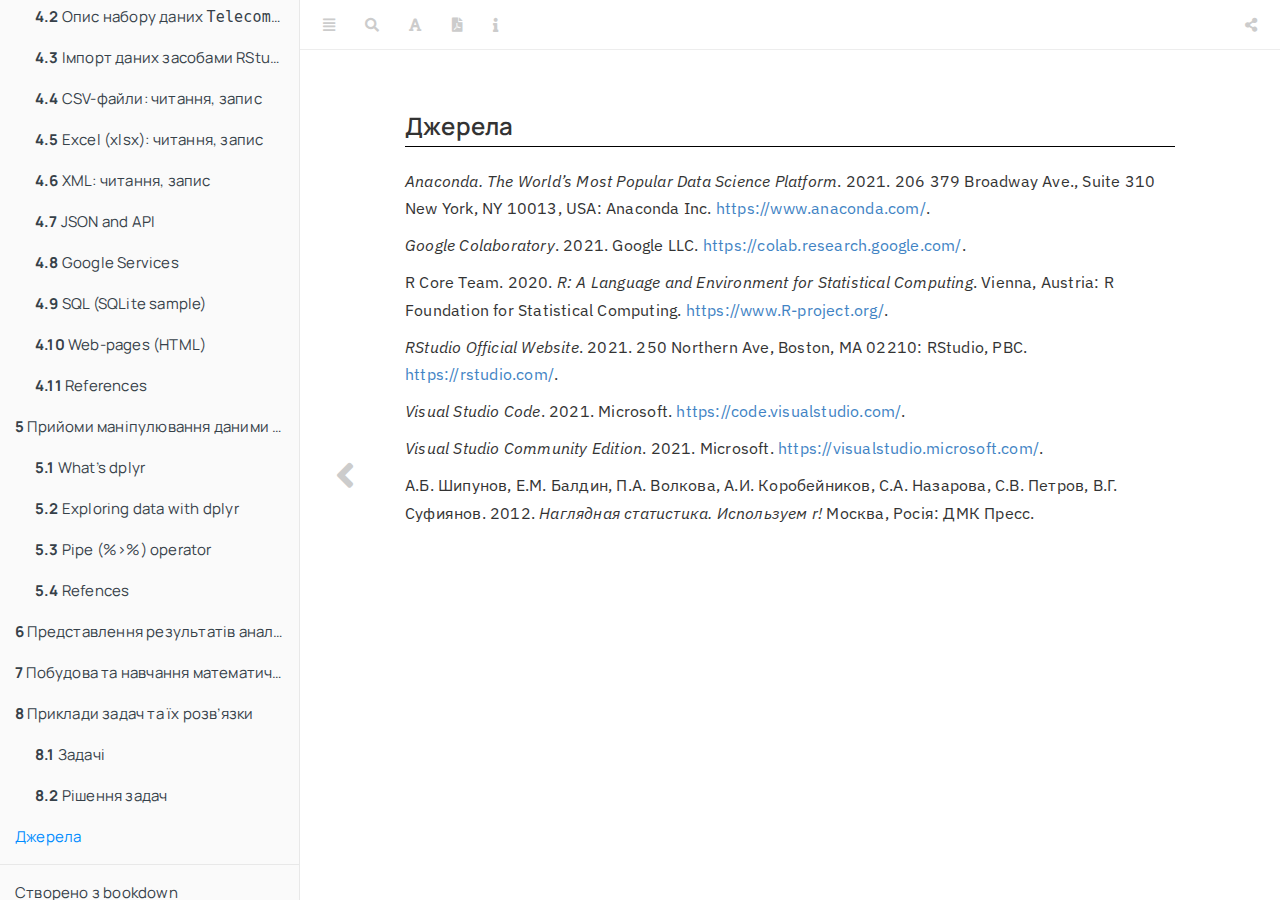
==== commit e7b1bf69: "fix" ====
--- a/-e-.html
+++ b/-e-.html
@@ -309,8 +309,8 @@
 </ul></li>
 <li class="chapter" data-level="5.4" data-path="chapter5.html"><a href="chapter5.html#refences"><i class="fa fa-check"></i><b>5.4</b> Refences</a></li>
 </ul></li>
-<li class="chapter" data-level="6" data-path="chapter8.html"><a href="chapter8.html"><i class="fa fa-check"></i><b>6</b> 8. Представлення результатів аналізу даних.</a></li>
-<li class="chapter" data-level="7" data-path="chapter7.html"><a href="chapter7.html"><i class="fa fa-check"></i><b>7</b> 7. Побудова та навчання математичних моделей, метрики оцінки їх якості.</a></li>
+<li class="chapter" data-level="6" data-path="chapter8.html"><a href="chapter8.html"><i class="fa fa-check"></i><b>6</b> Представлення результатів аналізу даних.</a></li>
+<li class="chapter" data-level="7" data-path="chapter7.html"><a href="chapter7.html"><i class="fa fa-check"></i><b>7</b> Побудова та навчання математичних моделей, метрики оцінки їх якості.</a></li>
 <li class="chapter" data-level="8" data-path="chapter6.html"><a href="chapter6.html"><i class="fa fa-check"></i><b>8</b> Приклади задач та їх розв’язки</a>
 <ul>
 <li class="chapter" data-level="8.1" data-path="chapter6.html"><a href="chapter6.html#chapter61"><i class="fa fa-check"></i><b>8.1</b> Задачі</a>
